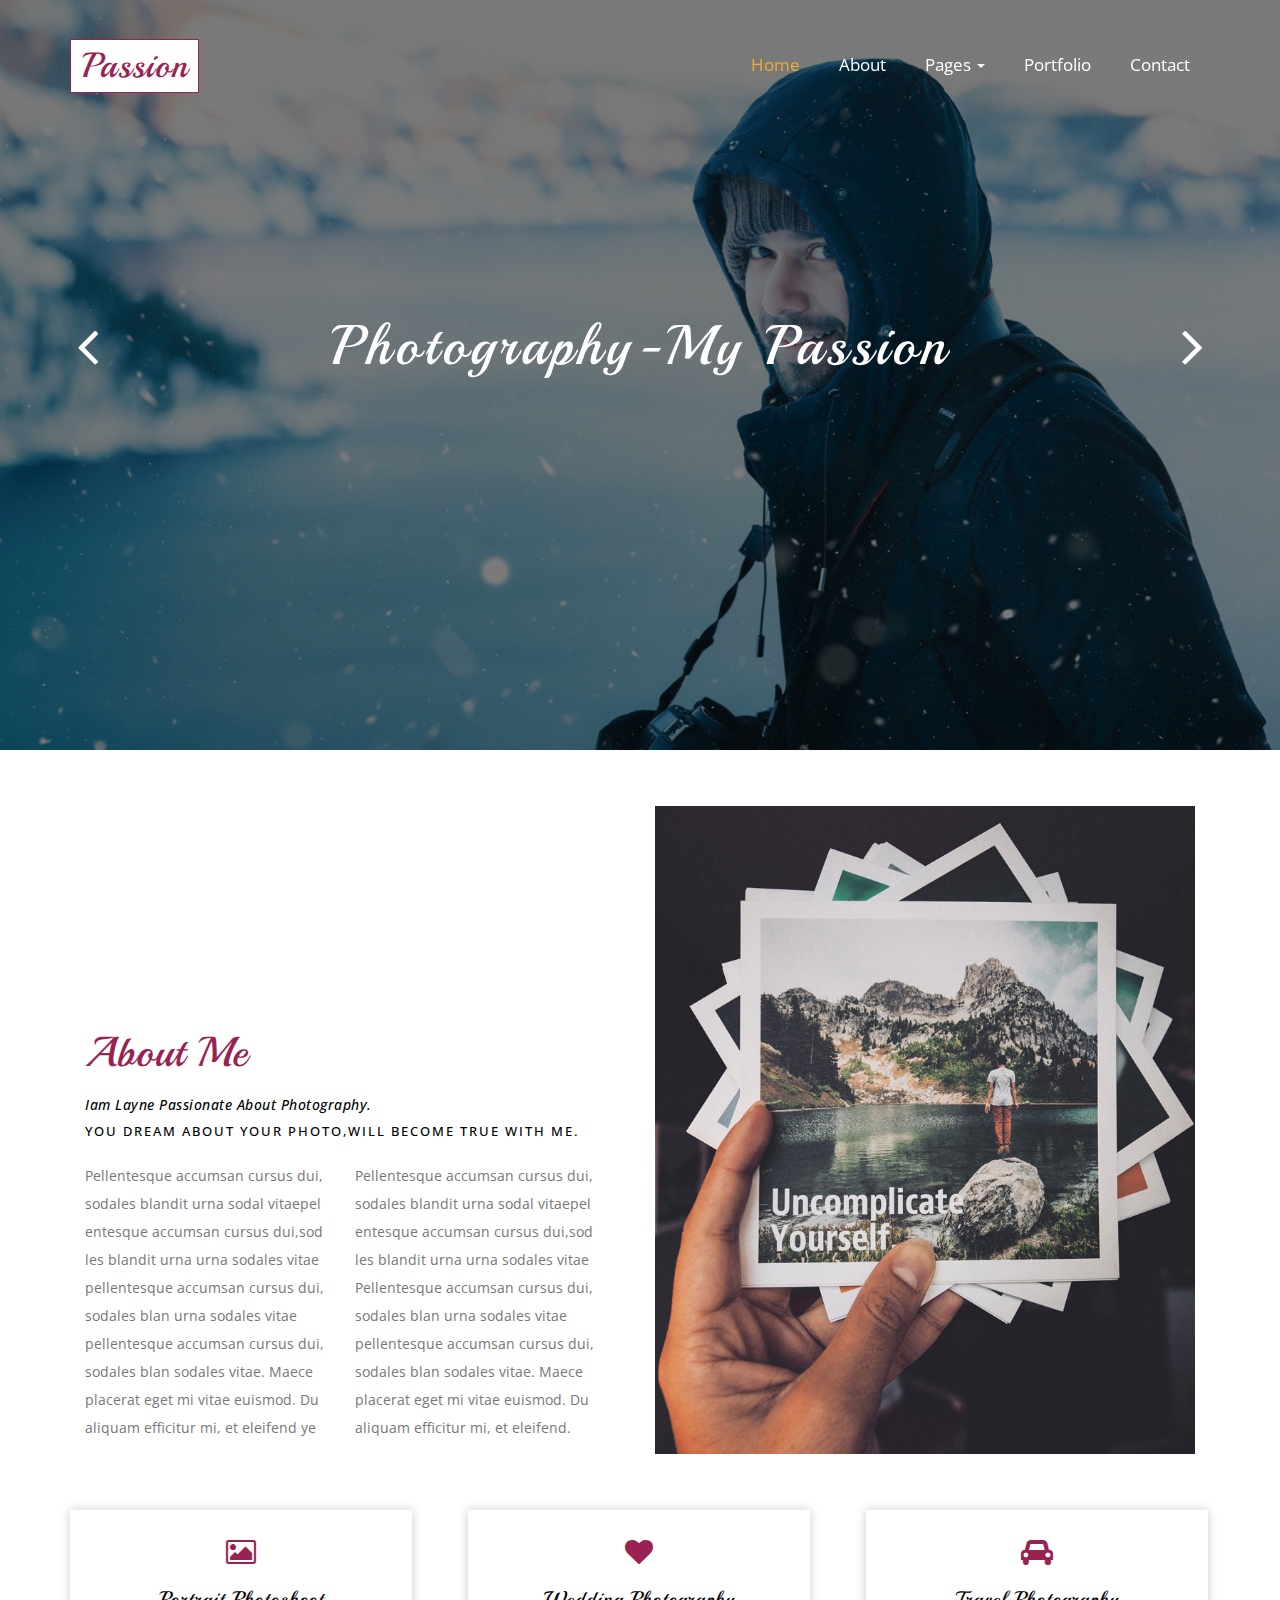
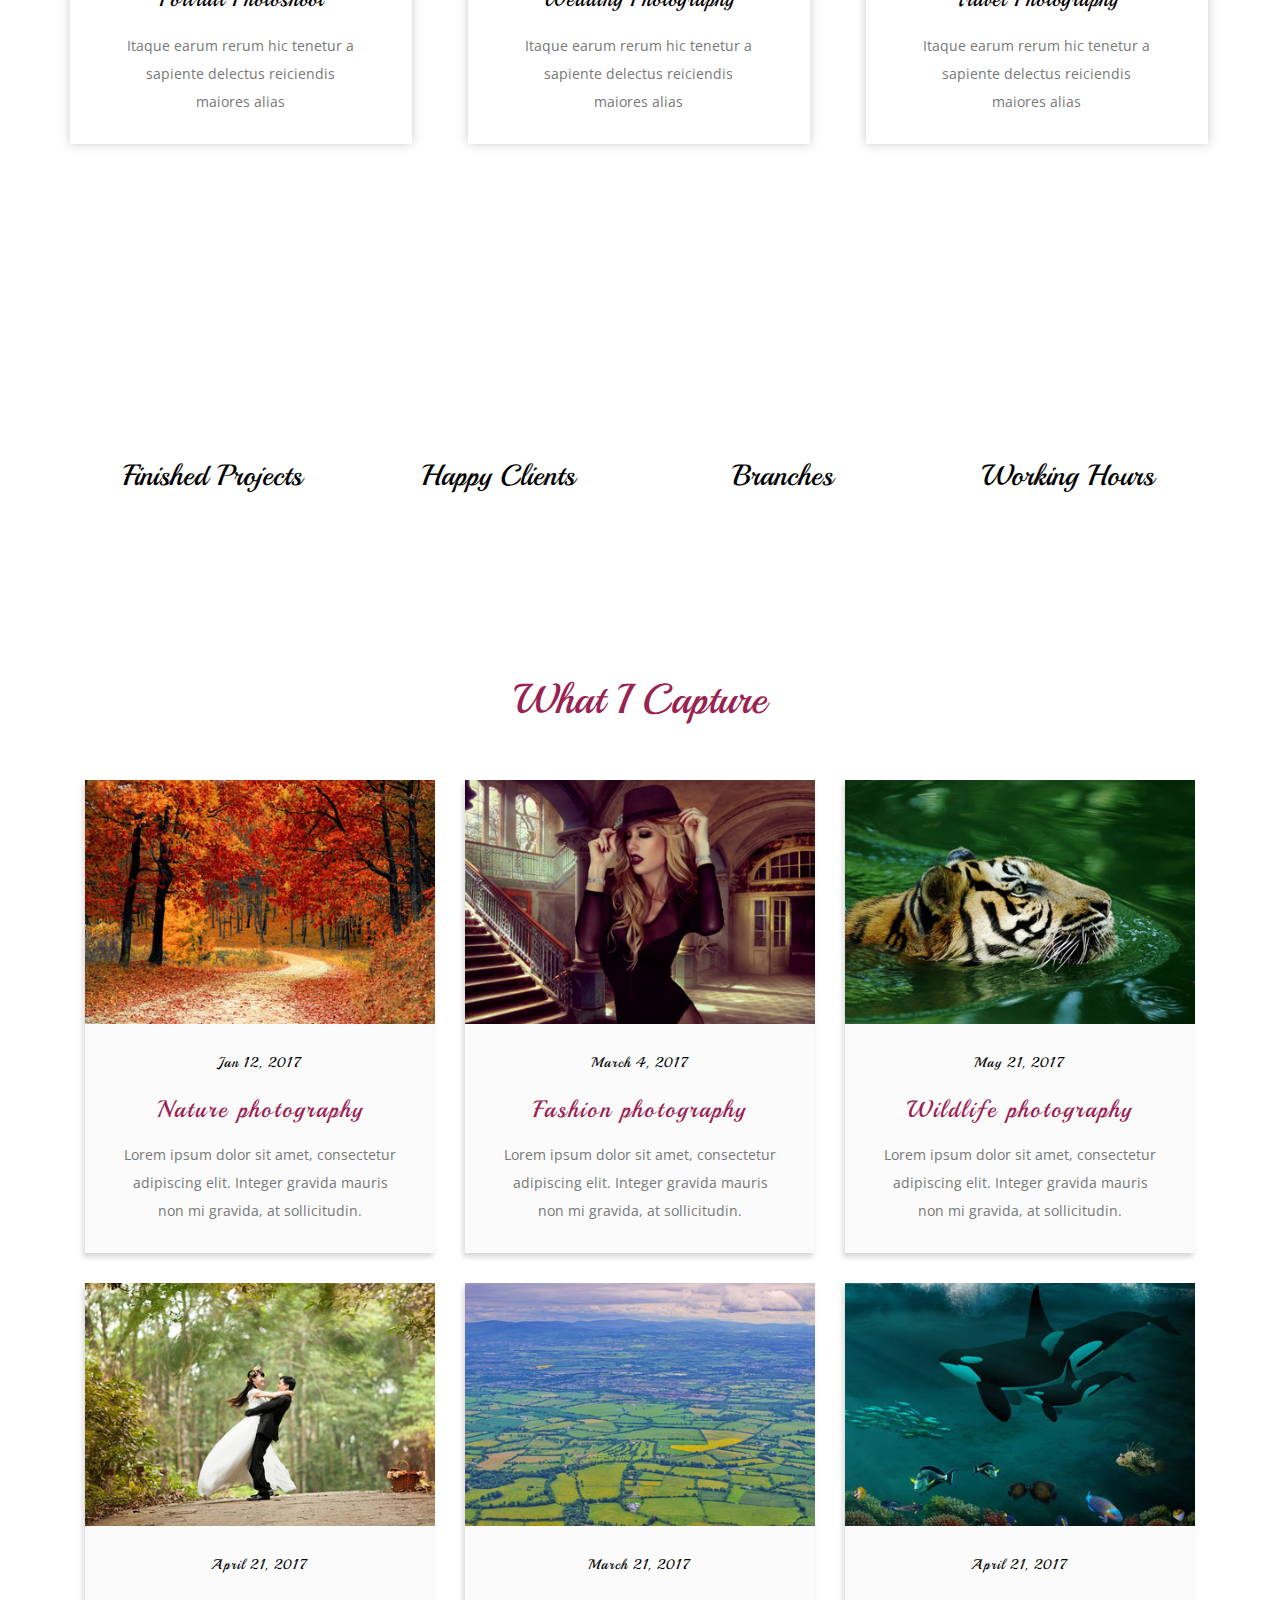
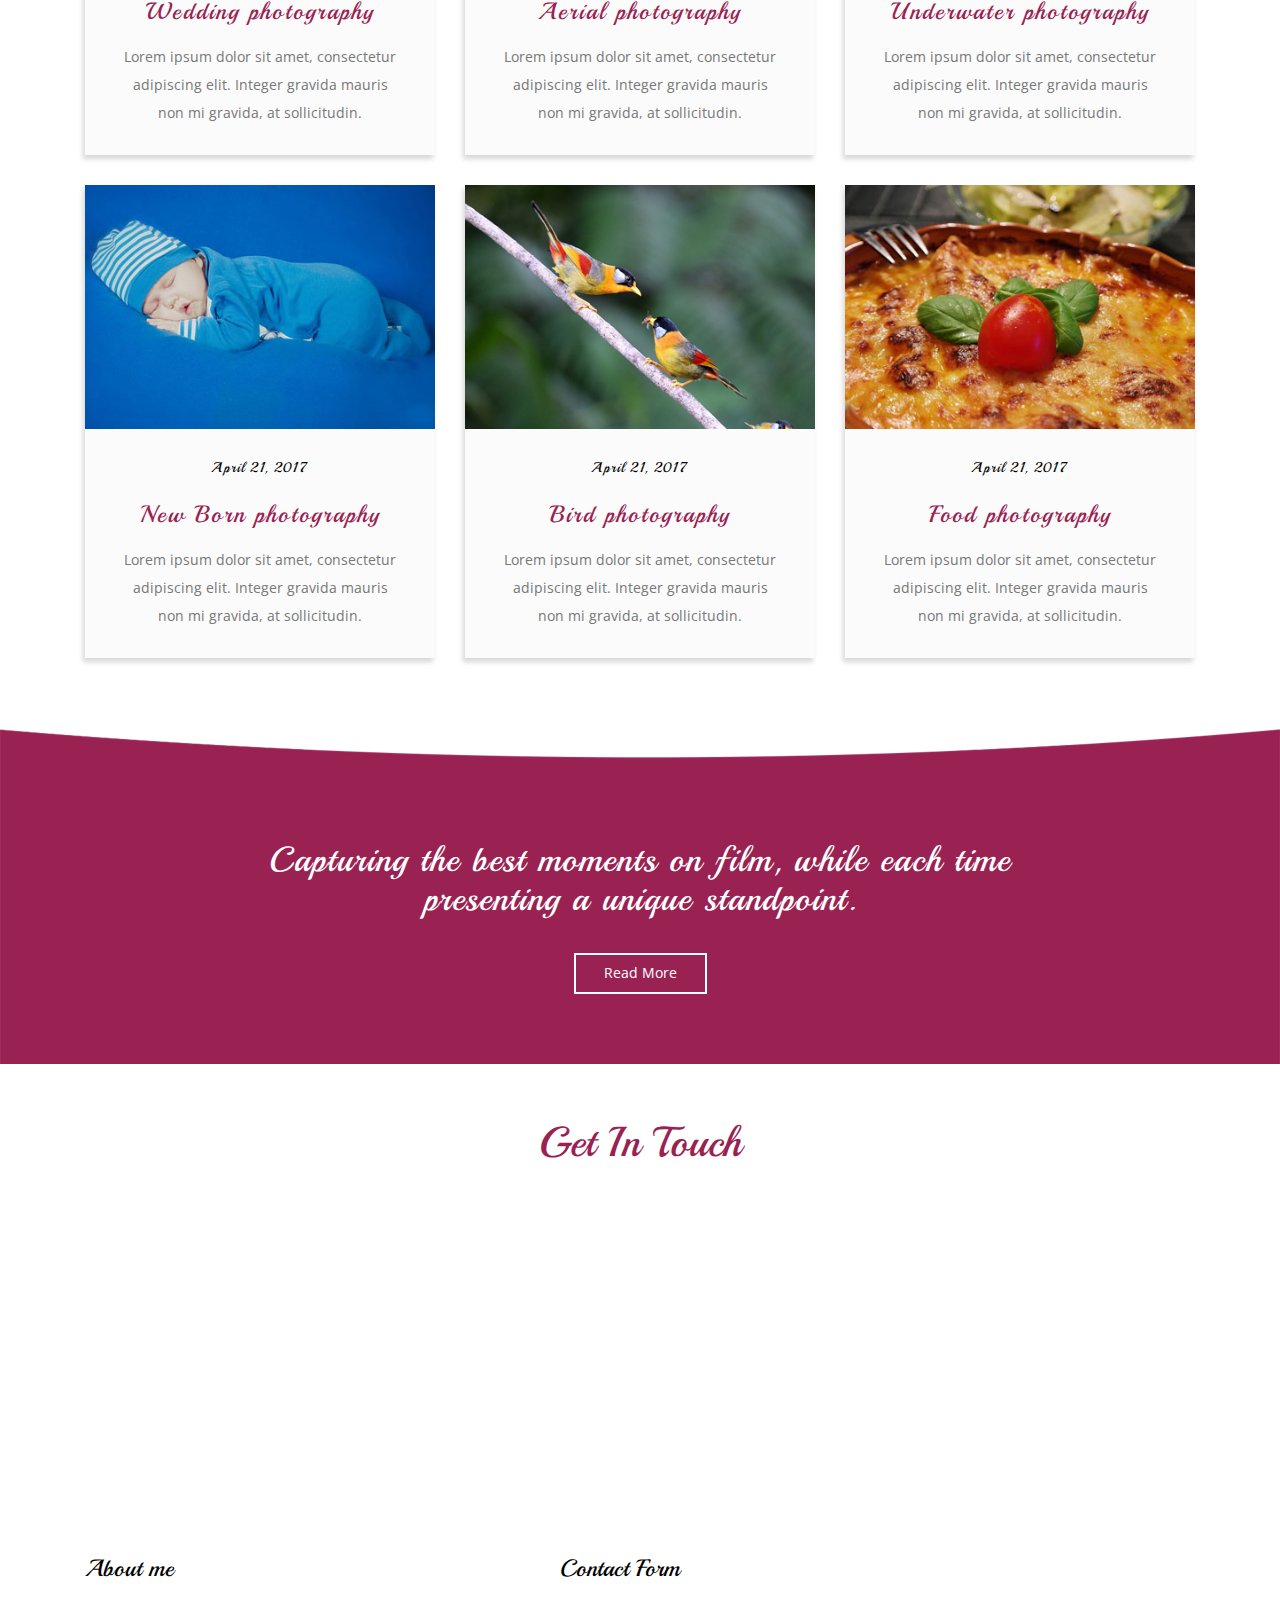
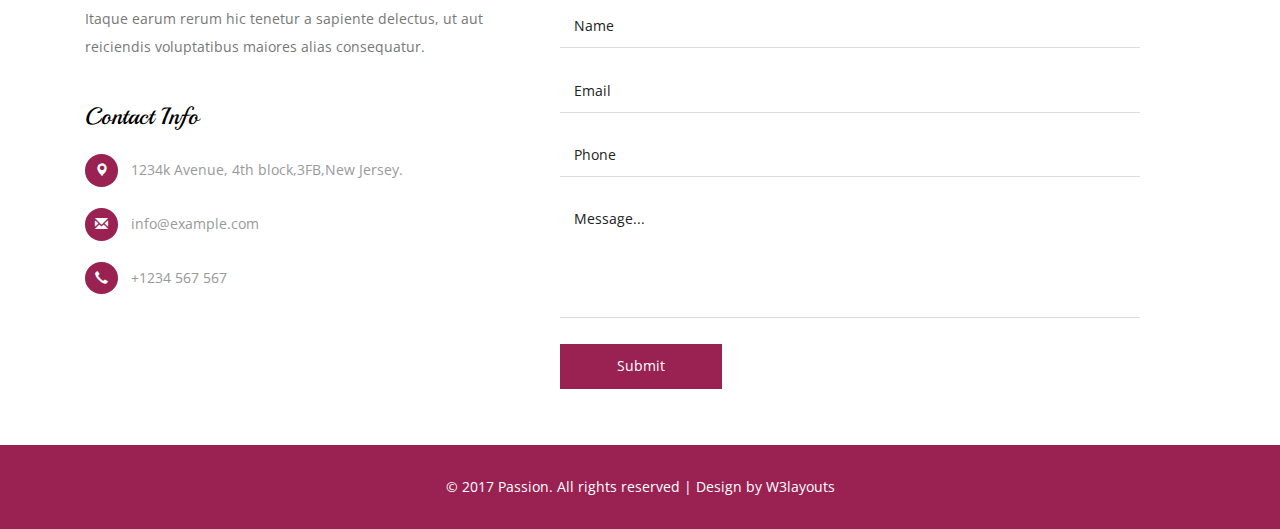
==== index.html @ c4b60c8d "first commit" ====
<!--
Author: W3layouts
Author URL: http://w3layouts.com
License: Creative Commons Attribution 3.0 Unported
License URL: http://creativecommons.org/licenses/by/3.0/
-->
<!DOCTYPE html>
<html lang="en">
<head>
	<title>Passion a Personal Category Bootstrap Responsive website Template | Home :: w3layouts</title>
	<meta name="viewport" content="width=device-width, initial-scale=1">
	<meta http-equiv="Content-Type" content="text/html; charset=utf-8" />
	<meta name="keywords" content="Passion Responsive web template, Bootstrap Web Templates, Flat Web Templates, Android Compatible web template, 
	SmartPhone Compatible web template, free WebDesigns for Nokia, Samsung, LG, Sony Ericsson, Motorola web design" />
	<script type="application/x-javascript">
		addEventListener("load", function () {
			setTimeout(hideURLbar, 0);
		}, false);

		function hideURLbar() {
			window.scrollTo(0, 1);
		}
	</script>
	<!-- Custom Theme files -->
	<link href="css/bootstrap.css" type="text/css" rel="stylesheet" media="all">
	<link href="css/style.css" type="text/css" rel="stylesheet" media="all">
	<link href="css/font-awesome.css" rel="stylesheet">
	<!-- font-awesome icons -->
	<link rel="stylesheet" href="css/flexslider.css" type="text/css" media="screen" />
	<!-- //Custom Theme files -->
	<!-- js -->
	<script src="js/jquery-2.2.3.min.js"></script>
	<!-- //js -->
	<!-- web-fonts -->
	<link href="//fonts.googleapis.com/css?family=Playball" rel="stylesheet">
	<link href="//fonts.googleapis.com/css?family=Open+Sans:300,300i,400,400i,600,600i,700,700i,800,800i" rel="stylesheet">
	<!-- //web-fonts -->
</head>
<body>
	<!-- banner -->
	<div class="banner-w3layouts">
		<div class="flexslider">
			<ul class="slides">
				<li>
					<div class="banner-w3text banner-img1">
						<h4>Photography-my Passion</h4>
					</div>
				</li>
				<li>
					<div class="banner-w3text banner-img2">
						<h4>Iam inspired by little moments</h4>
					</div>
				</li>
				<li>
					<div class="banner-w3text banner-img3">
						<h4>photography is my conversation</h4>
					</div>
				</li>
			</ul>
		</div>
		<!-- FlexSlider -->
		<script defer src="js/jquery.flexslider.js"></script>
		<script type="text/javascript">
			$(window).load(function () {
				$('.flexslider').flexslider({
					animation: "slide",
					start: function (slider) {
						$('body').removeClass('loading');
					}
				});
			});
		</script>
		<!-- //FlexSlider -->
		<!-- banner-info -->
		<div class="banner-agileinfo">
			<div class="container">
				<div class="w3header">
					<!--header-->
					<nav class="navbar navbar-default">
						<div class="navbar-header">
							<button type="button" class="navbar-toggle" data-toggle="collapse" data-target="#bs-example-navbar-collapse-1">
								<span class="sr-only">Toggle navigation</span>
								<span class="icon-bar"></span>
								<span class="icon-bar"></span>
								<span class="icon-bar"></span>
							</button>
							<h1><a href="index.html">passion</a></h1>
						</div>
						<!-- navbar-header -->
						<div class="collapse navbar-collapse" id="bs-example-navbar-collapse-1">
							<ul class="nav navbar-nav navbar-right">
								<li><a href="index.html" class="active">Home</a></li>
								<li><a href="about.html">About</a></li>
								<li><a href="#" class="dropdown-toggle" data-toggle="dropdown" role="button" aria-haspopup="true" aria-expanded="false">Pages <span class="caret"></span></a>
									<ul class="dropdown-menu">
										<li><a href="icons.html">Web Icons</a></li>
										<li><a href="codes.html">Typography</a></li>
									</ul>
								</li>
								<li><a href="portfolio.html">Portfolio</a></li>
								<li><a href="contact.html">Contact</a></li>
							</ul>
							<div class="clearfix"> </div>
						</div>
					</nav>
				</div>
			</div>
		</div>
	</div>
	<!-- //banner -->
	<!-- about -->
	<div class="jarallax w3ls-section w3-about" id="about">
		<div class="container">
			<div class="about-main">
				<div class="col-md-6 w3_agileits-ab-main">
					<h3 class="agileits-title">about me</h3>
					<h4>Iam Layne passionate about photography. </h4>
					<h5>you dream about your photo,will become true with me.</h5>
					<p class="about-text-w3l col-md-6">Pellentesque accumsan cursus dui, sodales blandit urna sodal vitaepel entesque accumsan cursus dui,sod les blandit urna
						urna sodales vitae pellentesque accumsan cursus dui, sodales blan urna sodales vitae pellentesque accumsan cursus dui,
						sodales blan sodales vitae. Maece placerat eget mi vitae euismod. Du aliquam efficitur mi, et eleifend ye</p>
					<p class="about-text-w3l col-md-6">Pellentesque accumsan cursus dui, sodales blandit urna sodal vitaepel entesque accumsan cursus dui,sod les blandit urna
						urna sodales vitae Pellentesque accumsan cursus dui, sodales blan urna sodales vitae pellentesque accumsan cursus dui,
						sodales blan sodales vitae. Maece placerat eget mi vitae euismod. Du aliquam efficitur mi, et eleifend.</p>
					<div class="clearfix"></div>
				</div>
				<div class="w3ls-about-right col-md-6">
					<img class="img-responsive" src="images/2.jpg" alt="about-image" />
				</div>
				<div class="clearfix"></div>
			</div>
			<div class="text-center agileinfo-about-grid">
				<div class="col-md-4 col-xs-6 w3ls-about-grid">
					<span class="fa fa-picture-o" aria-hidden="true"></span>
					<h6>Portrait photoshoot</h6>
					<p>Itaque earum rerum hic tenetur a sapiente delectus reiciendis maiores alias</p>
				</div>
				<div class="col-md-4 col-xs-6 w3ls-about-grid about-2">
					<span class="fa fa-heart" aria-hidden="true"></span>
					<h6>Wedding photography</h6>
					<p>Itaque earum rerum hic tenetur a sapiente delectus reiciendis maiores alias</p>
				</div>
				<div class="col-md-4 col-xs-6 w3ls-about-grid">
					<span class="fa fa-car" aria-hidden="true"></span>
					<h6>Travel photography</h6>
					<p>Itaque earum rerum hic tenetur a sapiente delectus reiciendis maiores alias</p>
				</div>
				<div class="clearfix"></div>
			</div>
		</div>
	</div>
	<!-- //about -->
	<!-- stats -->
	<div class="stats">
		<div class="container">
			<div class="stats-info">
				<div class="col-md-3 col-sm-3 stats-grid">
					<i class="fa fa-shopping-bag" aria-hidden="true"></i>
					<div class='numscroller numscroller-big-bottom' data-slno='1' data-min='0' data-max='2000' data-delay='.5' data-increment="1">1200</div>
					<h4 class="stats-info">finished projects</h4>
				</div>
				<div class="col-md-3 col-sm-3 stats-grid">
					<i class="fa fa-smile-o" aria-hidden="true"></i>
					<div class='numscroller numscroller-big-bottom' data-slno='1' data-min='0' data-max='1900' data-delay='.5' data-increment="1">3000</div>
					<h4 class="stats-info">happy clients</h4>
				</div>
				<div class="col-md-3 col-sm-3 stats-grid">
					<i class="fa fa-building" aria-hidden="true"></i>
					<div class='numscroller numscroller-big-bottom' data-slno='1' data-min='0' data-max='113' data-delay='.5' data-increment="10">9000</div>
					<h4 class="stats-info">branches</h4>
				</div>
				<div class="col-md-3 col-sm-3 stats-grid">
					<i class="fa fa-book" aria-hidden="true"></i>
					<div class='numscroller numscroller-big-bottom' data-slno='1' data-min='0' data-max='169' data-delay='.5' data-increment="1">169</div>
					<h4 class="stats-info">working hours</h4>
				</div>
				<div class="clearfix"></div>
			</div>
		</div>
	</div>
	<!-- //stats -->
	<!-- Popular -->
	<!-- news -->
	<div id="news" class="w3ls-section services news">
		<div class="container">
			<h3 class="agileits-title">what i capture</h3>
			<div class="news-agileinfo">
				<div class="col-sm-4 news-w3lgrids">
					<div class="news-gridtext">
						<div class="news-w3img">
							<img src="images/a9.jpg" class="img-responsive zoom-img" alt="" />
						</div>
						<div class="news-w3imgtext">
							<h5 class="w3-agilep">Jan 12, 2017</h5>
							<h4>Nature photography </h4>
							<p>Lorem ipsum dolor sit amet, consectetur adipiscing elit. Integer gravida mauris non mi gravida, at sollicitudin. </p>
						</div>
					</div>
				</div>
				<div class="col-sm-4 news-w3lgrids">
					<div class="news-gridtext">
						<div class="news-w3img">
							<img src="images/a10.jpg" class="img-responsive zoom-img" alt="" />
						</div>
						<div class="news-w3imgtext">
							<h5 class="w3-agilep">March 4, 2017</h5>
							<h4>Fashion photography </h4>
							<p>Lorem ipsum dolor sit amet, consectetur adipiscing elit. Integer gravida mauris non mi gravida, at sollicitudin. </p>
						</div>
					</div>
				</div>
				<div class="col-sm-4 news-w3lgrids">
					<div class="news-gridtext">
						<div class="news-w3img">
							<img src="images/a3.jpg" class="img-responsive zoom-img" alt="" />
						</div>
						<div class="news-w3imgtext">
							<h5 class="w3-agilep">May 21, 2017</h5>
							<h4>Wildlife photography </h4>
							<p>Lorem ipsum dolor sit amet, consectetur adipiscing elit. Integer gravida mauris non mi gravida, at sollicitudin. </p>
						</div>
					</div>
				</div>
				<div class="col-sm-4 news-w3lgrids">
					<div class="news-gridtext">
						<div class="news-w3img">
							<img src="images/a4.jpg" class="img-responsive zoom-img" alt="" />
						</div>
						<div class="news-w3imgtext">
							<h5 class="w3-agilep">April 21, 2017</h5>
							<h4>Wedding photography</h4>
							<p>Lorem ipsum dolor sit amet, consectetur adipiscing elit. Integer gravida mauris non mi gravida, at sollicitudin. </p>
						</div>
					</div>
				</div>
				<div class="col-sm-4 news-w3lgrids">
					<div class="news-gridtext">
						<div class="news-w3img">
							<img src="images/a2.jpg" class="img-responsive zoom-img" alt="" />
						</div>
						<div class="news-w3imgtext">
							<h5 class="w3-agilep">March 21, 2017</h5>
							<h4>Aerial photography </h4>
							<p>Lorem ipsum dolor sit amet, consectetur adipiscing elit. Integer gravida mauris non mi gravida, at sollicitudin. </p>
						</div>
					</div>
				</div>

				<div class="col-sm-4 news-w3lgrids">
					<div class="news-gridtext">
						<div class="news-w3img">
							<img src="images/a5.jpg" class="img-responsive zoom-img" alt="" />
						</div>
						<div class="news-w3imgtext">
							<h5 class="w3-agilep">April 21, 2017</h5>
							<h4>Underwater photography </h4>
							<p>Lorem ipsum dolor sit amet, consectetur adipiscing elit. Integer gravida mauris non mi gravida, at sollicitudin. </p>
						</div>
					</div>
				</div>
				<div class="clearfix"> </div>
				<div class="col-sm-4 news-w3lgrids">
					<div class="news-gridtext">
						<div class="news-w3img">
							<img src="images/a7.jpg" class="img-responsive zoom-img" alt="" />
						</div>
						<div class="news-w3imgtext">
							<h5 class="w3-agilep">April 21, 2017</h5>
							<h4>New Born photography </h4>
							<p>Lorem ipsum dolor sit amet, consectetur adipiscing elit. Integer gravida mauris non mi gravida, at sollicitudin. </p>
						</div>
					</div>
				</div>
				<div class="col-sm-4 news-w3lgrids">
					<div class="news-gridtext">
						<div class="news-w3img">
							<img src="images/a11.jpg" class="img-responsive zoom-img" alt="" />
						</div>
						<div class="news-w3imgtext">
							<h5 class="w3-agilep">April 21, 2017</h5>
							<h4>Bird photography </h4>
							<p>Lorem ipsum dolor sit amet, consectetur adipiscing elit. Integer gravida mauris non mi gravida, at sollicitudin. </p>
						</div>
					</div>
				</div>
				<div class="col-sm-4 news-w3lgrids">
					<div class="news-gridtext">
						<div class="news-w3img">
							<img src="images/a8.jpg" class="img-responsive zoom-img" alt="" />
						</div>
						<div class="news-w3imgtext">
							<h5 class="w3-agilep">April 21, 2017</h5>
							<h4>Food photography </h4>
							<p>Lorem ipsum dolor sit amet, consectetur adipiscing elit. Integer gravida mauris non mi gravida, at sollicitudin. </p>
						</div>
					</div>
				</div>
				<div class="clearfix"> </div>
			</div>
		</div>
	</div>
	<!-- //news -->
	<!-- about-slid -->
	<div class="about-w3slid">
		<div class="container">
			<h2>Capturing the best moments on film, while each time presenting a unique standpoint.</h2>
			<a href="#" data-toggle="modal" data-target="#myModal" class="agile-more">Read More</a>
		</div>
	</div>
	<!-- //about-slid -->

	<!-- contact -->
	<div class="w3ls-section contact">
		<div class="container">
			<div class="w3ls-title">
				<h3 class="agileits-title">get in touch</h3>
			</div>
			<div class="w3ls_map">
				<iframe src="https://www.google.com/maps/embed?pb=!1m18!1m12!1m3!1d48306.05339877067!2d-74.245183970742!3d40.825144655510556!2m3!1f0!2f0!3f0!3m2!1i1024!2i768!4f13.1!3m3!1m2!1s0x89c2555646a723a1%3A0x449f3366d017b214!2sMontclair%2C+NJ%2C+USA!5e0!3m2!1sen!2sin!4v1465991700675"
				    style="border:0"></iframe>
			</div>

			<div class="contact_wthreerow agileits-w3layouts">
				<div class="col-md-5 agileits_w3layouts_contact_gridl">
					<div class="agileits_mail_grid_right_grid">
						<h4>About me</h4>
						<p>Itaque earum rerum hic tenetur a sapiente delectus, ut aut reiciendis voluptatibus maiores alias consequatur.</p>
					</div>
					<div class="agileits_mail_grid_right_grid">
						<h4>Contact Info</h4>
						<ul class="contact_info">
							<li><i class="glyphicon glyphicon-map-marker" aria-hidden="true"></i>1234k Avenue, 4th block,3FB,New Jersey.</li>
							<li><i class="glyphicon glyphicon-envelope" aria-hidden="true"></i><a href="mailto:info@example.com">info@example.com</a></li>
							<li><i class="glyphicon glyphicon-earphone" aria-hidden="true"></i>+1234 567 567</li>
						</ul>
					</div>
				</div>
				<div class="col-md-7 w3l_contact_form">
					<h4>Contact Form</h4>
					<form action="#" method="post">
						<input type="text" name="Name" value="Name" onfocus="this.value = '';" onblur="if (this.value == '') {this.value = 'Name';}"
						    required="">
						<input type="email" name="Email" value="Email" onfocus="this.value = '';" onblur="if (this.value == '') {this.value = 'Email';}"
						    required="">
						<input type="text" name="Phone" value="Phone" onfocus="this.value = '';" onblur="if (this.value == '') {this.value = 'Phone';}"
						    required="">
						<textarea name="Message" onfocus="this.value = '';" onblur="if (this.value == '') {this.value = 'Message...';}" required="">Message...</textarea>
						<input type="submit" value="Submit">
					</form>
				</div>

				<div class="clearfix"> </div>
			</div>
		</div>
	</div>
	<!-- //contact -->
	<div class="w3_agile-copyright text-center">
		<p>© 2017 Passion. All rights reserved | Design by <a href="//w3layouts.com/">W3layouts</a></p>
	</div>
	<!-- Tooltip -->
	<div class="tooltip-content">
		<div class="modal fade features-modal" id="myModal" tabindex="-1" role="dialog" aria-hidden="true">
			<div class="modal-dialog modal-md">
				<div class="modal-content">
					<div class="modal-header">
						<button type="button" class="close" data-dismiss="modal" aria-hidden="true">&times;</button>
						<h4 class="modal-title">passion</h4>
					</div>
					<div class="modal-body">
						<img src="images/1.jpg" class="img-responsive" alt="image">
						<p>Fusce et congue nibh, ut ullamcorper magna. Donec ac massa tincidunt, fringilla sapien vel, tempus massa. Vestibulum
							felis leo, tincidunt sit amet tristique accumsan. In vitae dapibus metus. Donec nec massa non nulla mattis aliquam
							egestas et mi.</p>
					</div>
				</div>
			</div>
		</div>
	</div>
	<!-- //Tooltip -->
	<script src="js/SmoothScroll.min.js"></script>
	<!-- Numscroller -->
	<script type="text/javascript" src="js/numscroller-1.0.js"></script>
	<!-- //Numscroller -->
	<!-- Bootstrap core JavaScript
    ================================================== -->
	<!-- Placed at the end of the document so the pages load faster -->
	<script src="js/bootstrap.js"></script>
</body>
</html>
---- css/style.css ----
/*--
Author: W3layouts
Author URL: http://w3layouts.com
License: Creative Commons Attribution 3.0 Unported
License URL: http://creativecommons.org/licenses/by/3.0/
--*/

body {
	margin: 0;
	font-family: 'Open Sans', sans-serif;
	background: #fff;
}

body a {
	transition: 0.5s all;
	-webkit-transition: 0.5s all;
	-moz-transition: 0.5s all;
	-o-transition: 0.5s all;
	-ms-transition: 0.5s all;
	text-decoration: none;
	outline: none;
}

h1,
h2,
h3,
h4,
h5,
h6 {
	margin: 0;
	font-family: 'Playball', cursive;
}

p {
	margin: 0;
	line-height: 2;
	font-size: 1em;
	color: #777;
}

ul,
label {
	margin: 0;
	padding: 0;
}

body a:hover {
	text-decoration: none;
}

body a:focus {
	outline: none;
}


/*-- banner --*/

.banner-w3layouts {
	position: relative;
}

.banner-img2 {
	background: url(../images/5.jpg)no-repeat center 0px;
	background-size: cover;
	min-height: 800px;
}

.banner-img1 {
	background: url(../images/3.jpg)no-repeat center 0px;
	background-size: cover;
	min-height: 800px;
}

.banner-img3 {
	background: url(../images/1.jpg)no-repeat center 0px;
	background-size: cover;
	min-height: 800px;
}


/*-- banner-agileinfo --*/

.banner-agileinfo {
	position: absolute;
	top: 0;
	width: 100%;
	margin: 0 auto;
}

.w3header {
	padding: 2em 0;
}


/*-- logo --*/

.navbar-header h1 {
	font-size: 2.5em;
	margin: 0.3em 0;
	display: inline-block;
}

.navbar-header h1 a {
	color: #992252;
	background: #fff;
	text-decoration: none;
	border: 1px solid #992252;
	padding: .2em 0.3em;
	display: inline-block;
	letter-spacing: 1px;
	text-transform: capitalize;
}


/*-- //logo --*/


/*-- top-nav --*/

.navbar-default {
	background: none;
	border: none;
	margin: 0;
}

.navbar-default .navbar-nav>.active>a,
.navbar-default .navbar-nav>.active>a:hover,
.navbar-default .navbar-nav>.active>a:focus {
	color: #99abd5;
	background: none;
}

.navbar-nav>li {
	margin: 0 .8em;
}

.navbar-default .navbar-nav>li>a {
	color: #fff;
	font-size: 1.2em;
	padding: 1.6em 0.5em 0;
	position: relative;
}

.navbar-default .navbar-nav>li>a:hover,
.navbar-default .navbar-nav>li>a:focus,
.navbar-default .navbar-nav li a.active {
	color: rgb(238, 173, 49);
}

.navbar-default .navbar-nav li a:hover:before,
.navbar-default .navbar-nav li a.active:before {
	width: 100%;
}

.navbar-default .navbar-nav>.open>a,
.navbar-default .navbar-nav>.open>a:hover,
.navbar-default .navbar-nav>.open>a:focus {
	background: none;
	color: rgb(238, 173, 49);
}

.navbar-right .dropdown-menu {
	left: 0;
	right: auto;
	min-width: inherit;
	top: 108%;
	font-size: 13px;
}

.dropdown-menu>li>a {
	padding: 7px 10px;
}

.dropdown-menu>li>a:hover,
.dropdown-menu>li>a:focus {
	color: rgb(238, 173, 49);
	text-decoration: none;
	background-color: transparent;
}

.w3header form {
	margin: 1.1em 0 0;
	position: relative;
	padding-left: 2em;
}

.w3header input[type="search"] {
	width: 100%;
	padding: 0.6em 3.5em .6em .8em;
	font-size: 1em;
	color: #fff;
	outline: none;
	border: 1px solid #0696a9;
	background: none;
	-webkit-appearance: none;
	-webkit-transition: 0.5s all;
	-moz-transition: 0.5s all;
	transition: 0.5s all;
}

.w3header button.btn.btn-default {
	border: none;
	position: absolute;
	top: 0px;
	right: 0px;
	width: 40px;
	height: 39px;
	outline: none;
	box-shadow: none;
	background: #eead31;
	padding: 0;
	border-radius: inherit;
	-webkit-appearance: none;
	-webkit-transition: .5s all;
	-moz-transition: .5s all;
	transition: .5s all;
}

.w3header form:hover input[type="search"] {
	border-color: #ca5a00;
}

.w3header form:hover .btn.btn-default {
	background: #ff7200;
}

.w3header span.glyphicon {
	font-size: 1em;
	color: #fff;
	padding: 3px;
}

.w3header ::-webkit-input-placeholder {
	color: #ccc;
}

.w3header :-moz-placeholder {
	/* Firefox 18- */
	color: #ccc;
}

.w3header ::-moz-placeholder {
	/* Firefox 19+ */
	color: #ccc;
}

.w3header :-ms-input-placeholder {
	color: #ccc;
}


/*-- //top-nav --*/


/*-- banner-text --*/

.banner-w3text {
	padding-top: 20%;
	text-align: center;
}

.banner-w3text h4 {
	font-size: 4.5em;
	text-transform: capitalize;
	color: #ffffff;
	font-weight: 300;
	letter-spacing: 4px;
	font-family: 'Playball', cursive;
	margin: 0 auto;
	width: 66%;
	padding: 22px 10px;
}

.banner-w3text h2 {
	font-size: 3.8em;
	color: #fff;
	text-transform: uppercase;
	font-weight: 800;
	margin: .6em 0;
}

.banner-w3text h5 {
	font-size: 2em;
	color: #969696;
	font-weight: 100;
	letter-spacing: 1px;
}

.w3btn {
	border: none;
	color: #000;
	background: #fff;
	padding: 12px 60px 12px 25px;
	display: inline-block;
	margin: 2.5em 0 0;
	font-weight: 400;
	outline: none;
	position: relative;
	-webkit-transition: all 0.3s;
	-moz-transition: all 0.3s;
	transition: all 0.3s;
	overflow: hidden;
}

.w3btn:hover {
	color: #000;
}

.w3btn:after {
	content: '';
	position: absolute;
	width: 29%;
	height: 270%;
	background: rgba(0, 0, 0, 0.2);
	z-index: 1;
	right: 0;
	top: 26px;
	margin: -5px 0 0 -5px;
	-webkit-transform-origin: 0 0;
	-moz-transform-origin: 0 0;
	-ms-transform-origin: 0 0;
	transform-origin: 0 0;
	-webkit-transform: rotate(-45deg);
	-moz-transform: rotate(-45deg);
	-ms-transform: rotate(-45deg);
	transform: rotate(-45deg);
	-webkit-transition: all 0.5s;
	-moz-transition: all 0.5s;
	transition: all 0.5s;
}

.w3btn:before {
	content: "\f101";
	font: normal normal normal 14px/1 FontAwesome;
	-moz-osx-font-smoothing: grayscale;
	left: auto;
	right: 9%;
	z-index: 2;
	position: absolute;
	font-size: 1.3em;
	color: #fff;
}

.w3btn:hover:after {
	width: 112%;
}

.agile-ipage-banner {
	background: url(../images/1.jpg) no-repeat center;
	min-height: 325px;
	background-size: cover;
}


/*-- //banner --*/

h3.agileits-title {
	color: #992252;
	text-align: center;
	margin-bottom: 1em;
	text-transform: capitalize;
	font-size: 3em;
}


/*-- about--*/

.w3_agileits-ab-main {
	margin: 16em 0 0;
}

.w3_agileits-ab-main h4 {
	font-size: 1em;
	letter-spacing: 0.5px;
	color: #000;
	font-family: 'Open Sans', sans-serif;
	font-style: italic;
	text-transform: capitalize;
}

.w3_agileits-ab-main h3 {
	margin: 0 0 0.5em;
	text-align: left;
}

p.about-text-w3l {
	padding: 0 20px 0 0;
}

.w3-about h4.about-bottom-title {
	padding-top: 4em;
	padding-right: 2em;
	text-align: right;
	text-transform: capitalize;
	font-size: 1.8em;
	color: #ffffff;
}

.w3-about h5 {
	text-transform: uppercase;
	font-family: 'Open Sans', sans-serif;
	margin: 1em 0 1.8em;
	color: #000;
	font-size: 0.9em;
	letter-spacing: 2px;
	font-weight: 500;
}

.about-agile a {
	display: inline-block;
	background: #992252;
	padding: 0.5em 3.5em;
	font-size: 1em;
	margin: 3em 0;
	color: #fff;
	text-transform: uppercase;
	letter-spacing: 1px;
}

.w3ls-about-grid {
	padding: 2em;
	width: 30%;
	-webkit-box-shadow: 0px 0px 10px 0px #ccc;
	-moz-box-shadow: 0px 0px 10px 0px #ccc;
	-o-box-shadow: 0px 0px 10px 0px #ccc;
	-ms-box-shadow: 0px 0px 10px 0px #ccc;
	box-shadow: 0px 0px 10px 0px #ccc;
}

.w3ls-about-grid p {
	width: 80%;
	margin: 0 auto;
}

.agileinfo-about-grid {
	margin-top: 4em;
}

.w3ls-about-grid.about-2 {
	margin: 0 4em;
}

.w3ls-about-grid h6 {
	text-transform: capitalize;
	font-size: 1.5em;
	margin: 1em 0;
	letter-spacing: 1px;
	color: #000000;
}

.w3ls-about-grid span {
	color: #992252;
	font-size: 2em;
}

.about-agile a:hover {
	background: #39cad3;
	color: #fff;
}

.services-grids.w3layouts-grids a {
	color: #eb3751;
	background: #fff;
	font-size: 1.5em;
	display: inline-block;
	margin: 1em 0 0 23em;
	padding: 0.3em 1em;
	text-transform: capitalize;
}

.w3_agile-line1 span,
.w3_agile-line2 span {
	width: 20%;
	display: block;
	background: #fff;
	height: 1px;
	float: right;
	padding: 0;
	margin-top: 3em;
}

.w3_agile-line2 span {
	float: left;
}

.banner-w3text-title,
.w3_agile-line2,
.w3_agile-line1 {
	padding: 0;
}

.banner-w3text-inner h2 {
	color: #fff;
	font-size: 4.5em;
	text-transform: capitalize;
	letter-spacing: 1px;
	font-family: 'Playball', cursive;
}

.banner-w3text-title.text-center p {
	color: #fff;
	font-size: 1.2em;
	text-transform: uppercase;
	letter-spacing: 6px;
	margin: 1.5em 0 0;
}

.about-w3slid {
	background: url(../images/slide.png)no-repeat center 0;
	background-size: cover;
	padding: 8em 0 5em;
	text-align: center;
}

.about-w3slid h2 {
	color: #fff;
	font-size: 2.5em;
	width: 68%;
	margin: 0 auto;
	letter-spacing: 1px;
}

.about-w3slid h3 {
	font-size: 4em;
	color: #fff;
	text-transform: capitalize;
}

a.agile-more {
	font-size: 1em;
	color: #fff;
	display: inline-block;
	padding: 0.6em 2em;
	border: 2px solid;
	margin-top: 2.5em;
}

a.agile-more:hover {
	color: #fff;
	-webkit-transform: scale(.9);
	-moz-transform: scale(.9);
	-o-transform: scale(.9);
	-ms-transform: scale(.9);
	transform: scale(.9);
}


/*-- //tooltip --*/

.modal-header h4 {
	color: #212121;
	font-size: 2em;
	margin: 0;
	text-transform: capitalize;
	font-weight: 700;
	letter-spacing: 1px;
}

.modal-body p {
	margin: 1em 0 0 0;
	font-size: .875em;
	color: #000;
	line-height: 1.8em;
}


/*-- //about --*/


/*-- //welcome --*/


/*-- stats --*/

.stats {
	background: url(../images/3.jpg) no-repeat 0px 0px;
	padding: 100px 0;
	background-size: cover;
	-webkit-background-size: cover;
	-moz-background-size: cover;
	-o-background-size: cover;
	-ms-background-size: cover;
	background-attachment: fixed;
}

.stats-info {
	text-align: center;
}

.stats h4 {
	color: #000000;
	font-size: 0.7em;
	text-transform: capitalize;
	line-height: 1;
	background: rgba(255, 255, 255, 0.48);
	padding: .7em 1em;
	text-align: center;
}

.stats-grid {
	font-size: 3em;
	font-weight: 400;
	color: white;
	margin-bottom: 10px;
}

h4.stats-info {
	margin-top: 20px;
}


/*-- //stats --*/


/*-- news --*/

.w3ls-section {
	padding: 4em 0;
}

.news-w3imgtext {
	padding: 1em 2em;
	background: #fbfbfb;
}

.news-gridtext {
	-webkit-box-shadow: -2px 4px 5px rgba(25, 13, 15, 0.17);
	-moz-box-shadow: -2px 4px 5px rgba(25, 13, 15, 0.17);
	box-shadow: -2px 4px 5px rgba(25, 13, 15, 0.17);
	-webkit-transition: .5s all;
	-moz-transition: .5s all;
	transition: .5s all;
}

.news-gridtext:hover {
	box-shadow: -2px 4px 50px rgba(25, 13, 15, 0.38);
}

.news-w3img {
	overflow: hidden;
}

.news-w3img img {
	width: 100%;
	-webkit-transition: all 0.7s ease-in-out;
	-moz-transition: all 0.7s ease-in-out;
	-o-transition: all 0.7s ease-in-out;
	-ms-transition: all 0.7s ease-in-out;
	transition: all 0.7s ease-in-out;
}

.news-w3img img:hover {
	-webkit-transform: scale(1.5);
	-ms-transform: scale(1.5);
	-o-transform: scale(1.5);
	transform: scale(1.5);
}

.news-w3imgtext {
	padding: 2em 2.5em;
	text-align: center;
}

.news h5 {
	font-size: 1em;
	color: #000;
	letter-spacing: 1px;
	display: inline-block;
}

.news h4 {
	font-size: 1.7em;
	padding: 1em 0 .8em;
	letter-spacing: 2px;
	display: block;
	color: #992252;
}

.news h4 a {
	color: #333;
	text-decoration: none;
	-webkit-transition: .5s all;
	-moz-transition: .5s all;
	transition: .5s all;
}

.news h4 a:hover {
	color: #FF5722;
}

.news a.w3-agilebtn {
	padding: .6em 1.5em;
	color: #999;
	font-size: 0.9em;
	border-color: #999;
	margin: 1.5em 0 0;
}

.news a.w3-agilebtn:hover {
	color: #fff;
}

.news-w3lgrids {
	padding: 15px;
}


/*-- //news --*/


/*-- testimonial --*/

.testimonials {
	background: url(../images/testi.jpg) no-repeat center fixed;
	background-size: cover;
	-webkit-background-size: cover;
	-moz-background-size: cover;
	-o-background-size: cover;
}

.testimonials h3 {
	color: #fff;
}

.testimonial-left i {
	color: #fff;
}

.testimonials span {
	color: #fff;
}

.w3_testimonials_grids {
	margin: 3em auto 0;
	width: 80%;
	text-align: center;
}

.w3_testimonials_grid h4 {
	font-size: 1.2em;
	color: #d8d8d8;
	line-height: 1.8em;
	margin: 1em auto;
	padding-left: 2.5em;
	position: relative;
	width: 80%;
}

.w3_testimonials_grid h5 {
	color: #fff;
	font-size: 1.5em;
	letter-spacing: 1px;
}

.w3_testimonials_grid p {
	color: #fff;
	line-height: 1.9em;
	width: 79%;
	margin: 2em auto 1em;
	font-size: 1em;
}

.testimonial-left {
	width: 50px;
	background: #2954a2;
	margin: 0 auto;
	border: 2px solid #2954a2;
	-webkit-border-radius: 50%;
	-moz-border-radius: 50%;
	-o-border-radius: 50%;
	-ms-border-radius: 50%;
	border-radius: 50%;
	padding: 1em;
	line-height: 1em;
}

.testimonials .flex-direction-nav a.flex-next:before,
.testimonials .flex-direction-nav a:before {
	font-size: 25px;
}


/*-- //Testimonials --*/


/*-- portfolio --*/

.filtr-item {
	padding: 1em;
}

.item-desc {
	background-color: rgba(0, 0, 0, 0.5);
	color: #fff;
	position: absolute;
	text-transform: uppercase;
	text-align: center;
	padding: 1em;
	z-index: 1;
	bottom: 1em;
	left: 1em;
	right: 1em;
}

.filtr-container {
	float: right;
	width: 85%;
}


/* Filter controls */

ul.simplefilter {
	float: left;
}

.simplefilter li {
	color: #000;
	cursor: pointer;
	display: block;
	text-transform: uppercase;
	margin: 2em 0;
	font-size: 1em;
}

.simplefilter li:hover {
	color: #eead31;
}

.simplefilter li.active {
	color: #eead31;
}

.agileits-img a {
	display: block;
	overflow: hidden;
}

.agileits-img a img {
	width: 100%;
	-webkit-transition: .5s all;
	-moz-transition: .5s all;
	transition: .5s all;
}

.agileits-img:hover img {
	-webkit-transform: scale(1.2);
	-moz-transform: scale(1.2);
	-o-transform: scale(1.2);
	-ms-transform: scale(1.2);
	transform: scale(1.2);
}


/*--  Demo8 --*/

.agileits-img {
	background-color: #FFF;
	display: block;
	overflow: hidden;
	position: relative;
	box-shadow: 0 0 0 0 #555;
	-webkit-transition: all 0.5s;
	-moz-transition: all 0.5s;
	-ms-transition: all 0.5s;
	-o-transition: all 0.5s;
	transition: all 0.5s;
	opacity: 1;
	filter: alpha(opacity=100);
}

.agileits-img:before {
	content: '';
	background-color: rgba(0, 0, 0, 0);
	left: 0;
	top: 0;
	right: 0;
	bottom: 0;
	position: absolute;
	-webkit-transition: all 0.5s;
	-moz-transition: all 0.5s;
	-ms-transition: all 0.5s;
	-o-transition: all 0.5s;
	transition: all 0.5s;
}

.agileits-img:hover {
	cursor: pointer;
}

.agileits-img:hover:before {
	background-color: rgba(0, 0, 0, 0.8);
}

.agileits-img:hover .wthree-pcatn {
	-moz-transform: translateY(0%) scale(1);
	-o-transform: translateY(0%) scale(1);
	-ms-transform: translateY(0%) scale(1);
	-webkit-transform: translateY(0%) scale(1);
	transform: translateY(0%) scale(1);
}

.agileits-img .wthree-pcatn {
	background-color: rgba(0, 0, 0, 0.54);
	bottom: 0;
	height: 31%;
	left: 0;
	padding: 15px 15px;
	position: absolute;
	right: 0;
	text-align: left;
	z-index: 99;
	-webkit-transition: all 0.5s;
	-moz-transition: all 0.5s;
	-ms-transition: all 0.5s;
	-o-transition: all 0.5s;
	transition: all 0.5s;
	-moz-transform: translateY(150%) scale(1.5);
	-o-transform: translateY(150%) scale(1.5);
	-ms-transform: translateY(150%) scale(1.5);
	-webkit-transform: translateY(150%) scale(1.5);
	transform: translateY(150%) scale(1.5);
}

.agileits-img .wthree-pcatn h4 {
	font-size: 2em;
	color: #ffffff;
	text-align: center;
	font-weight: 200;
	letter-spacing: 2px;
	text-transform: capitalize;
}


/*-- //portfolio --*/


/*-- contact --*/

.w3ls_map iframe {
	width: 100%;
	min-height: 300px;
}

.contact_wthreerow,
.agileits_mail_grid_right_grid:nth-child(2) {
	margin-top: 3em;
}

.w3l_contact_form {
	padding-right: 5em;
}

.contact_wthreerow h4 {
	font-size: 1.7em;
	color: #000000;
	margin-bottom: 1em;
}

.w3l_contact_form input[type="text"],
.w3l_contact_form input[type="email"],
.w3l_contact_form textarea {
	outline: none;
	width: 100%;
	padding: .8em 1em;
	font-size: 1em;
	color: #212121;
	border: none;
	border-bottom: 1px solid #DDD;
	background: none;
}

.w3l_contact_form input[type="email"] {
	margin: 1.5em 0;
}

.w3l_contact_form textarea {
	min-height: 120px;
	resize: none;
	margin: 1.5em 0;
}

.w3l_contact_form input[type="submit"] {
	outline: none;
	padding: .8em 4em;
	font-size: 1em;
	color: #fff;
	border: none;
	background: #992252;
	border: 1px solid #992252;
	-webkit-transition: .5s all;
	-moz-transition: .5s all;
	transition: .5s all;
}

.w3l_contact_form input[type="submit"]:hover {
	background: transparent;
	color: #000;
}

ul.contact_info li {
	list-style-type: none;
	margin-top: 1.5em;
	color: #999;
	font-size: 1em;
}

ul.contact_info li i {
	color: #fff;
	background: #992252;
	padding: .8em;
	border-radius: 100%;
	-webkit-border-radius: 50%;
	-moz-border-radius: 50%;
	-o-border-radius: 50%;
	-ms-border-radius: 50%;
	margin-right: 1em;
	font-size: .9em;
}

ul.contact_info li a {
	color: #999;
	text-decoration: none;
}

ul.contact_info li a:hover {
	color: #4CAF50;
}


/*-- //contact --*/


/*-- footer --*/

.w3_agile-copyright {
	padding: 2em 0;
	background: #992252;
}

.w3_agile-copyright.text-center p {
	color: #fff;
}

.w3_agile-copyright.text-center a {
	color: #fff;
}

.w3_agile-copyright.text-center a:hover {
	color: rgb(238, 173, 49);
}


/*-- //footer --*/


/*-- icons --*/

ul.bs-glyphicons-list li:hover {
	background: #000;
	transition: 0.5s all;
	-webkit-transition: 0.5s all;
	-o-transition: 0.5s all;
	-ms-transition: 0.5s all;
	-moz-transition: 0.5s all;
}

ul.bs-glyphicons-list li:hover span {
	color: #fff;
}

.codes a {
	color: #999;
}

.row.fontawesome-icon-list {
	margin: 0;
}

.icon-box {
	padding: 8px 15px;
	background: rgba(149, 149, 149, 0.18);
	margin: 1em 0 1em 0;
	border: 5px solid #ffffff;
	text-align: left;
	-moz-box-sizing: border-box;
	-webkit-box-sizing: border-box;
	box-sizing: border-box;
	font-size: 13px;
	transition: 0.5s all;
	-webkit-transition: 0.5s all;
	-o-transition: 0.5s all;
	-ms-transition: 0.5s all;
	-moz-transition: 0.5s all;
	cursor: pointer;
}

.icon-box:hover {
	background: #000;
	transition: 0.5s all;
	-webkit-transition: 0.5s all;
	-o-transition: 0.5s all;
	-ms-transition: 0.5s all;
	-moz-transition: 0.5s all;
}

.icon-box:hover i.fa {
	color: #fff !important;
}

.icon-box:hover a.agile-icon {
	color: #fff !important;
}

.codes .bs-glyphicons li {
	float: left;
	width: 12.5%;
	height: 115px;
	padding: 10px;
	line-height: 1.4;
	text-align: center;
	font-size: 12px;
	list-style-type: none;
}

.codes .bs-glyphicons .glyphicon {
	margin-top: 5px;
	margin-bottom: 10px;
	font-size: 24px;
}

.codes .glyphicon {
	position: relative;
	top: 1px;
	display: inline-block;
	font-family: 'Glyphicons Halflings';
	font-style: normal;
	font-weight: 400;
	line-height: 1;
	-webkit-font-smoothing: antialiased;
	-moz-osx-font-smoothing: grayscale;
	color: #777;
}

.codes .bs-glyphicons .glyphicon-class {
	display: block;
	text-align: center;
	word-wrap: break-word;
}

h3.icon-subheading {
	font-size: 25px;
	color: #000!important;
	margin: 30px 0 15px;
}

h3.agileits-icons-title {
	text-align: center;
	font-size: 30px;
	color: #000;
}

.icons a {
	color: #999;
}

.icon-box i {
	margin-right: 10px !important;
	font-size: 20px !important;
	color: #282a2b !important;
}

.bs-glyphicons li {
	float: left;
	width: 18%;
	height: 115px;
	padding: 10px;
	line-height: 1.4;
	text-align: center;
	font-size: 12px;
	list-style-type: none;
	background: rgba(149, 149, 149, 0.18);
	margin: 1%;
	cursor: pointer;
}

.bs-glyphicons .glyphicon {
	margin-top: 5px;
	margin-bottom: 10px;
	font-size: 24px;
	color: #282a2b;
}

.glyphicon {
	position: relative;
	top: 1px;
	display: inline-block;
	font-family: 'Glyphicons Halflings';
	font-style: normal;
	font-weight: 400;
	line-height: 1;
	-webkit-font-smoothing: antialiased;
	-moz-osx-font-smoothing: grayscale;
	color: #777;
}

.bs-glyphicons .glyphicon-class {
	display: block;
	text-align: center;
	word-wrap: break-word;
}

@media (max-width:1080px) {
	.icon-box {
		width: 33.33%;
	}
}

@media (max-width:991px) {
	h3.agileits-icons-title {
		font-size: 28px;
	}
	h3.icon-subheading {
		font-size: 22px;
	}
	.icon-box {
		width: 50%;
	}
}

@media (max-width:768px) {
	h3.agileits-icons-title {
		font-size: 28px;
	}
	h3.icon-subheading {
		font-size: 25px;
	}
	.row {
		margin-right: 0;
		margin-left: 0;
	}
	.icon-box {
		margin: 0;
	}
}

@media (max-width: 640px) {
	.icon-box {
		float: left;
		width: 50%;
	}
	h3.icon-subheading {
		font-size: 22px;
	}
	.grid_3.grid_4.w3_agileits_icons_page {
		margin-top: 25px;
	}
}

@media (max-width: 480px) {
	.bs-glyphicons li {
		width: 31%;
	}
}

@media (max-width: 414px) {
	h3.agileits-icons-title {
		font-size: 23px;
	}
	h3.icon-subheading {
		font-size: 18px;
	}
	.bs-glyphicons li {
		width: 31.33%;
	}
}

@media (max-width: 384px) {
	.icon-box {
		float: none;
		width: 100%;
	}
}

@media (max-width: 375px) {
	.w3_agileits_icons_page {
		margin: 25px 0 0 !important;
	}
}


/*-- //icons --*/


/*--Typography--*/

.well {
	font-weight: 300;
	font-size: 14px;
}

.list-group-item {
	font-weight: 300;
	font-size: 14px;
}

li.list-group-item1 {
	font-size: 14px;
	font-weight: 300;
}

.typo p {
	margin: 0;
	font-size: 14px;
	font-weight: 300;
}

.show-grid [class^=col-] {
	background: #fff;
	text-align: center;
	margin-bottom: 10px;
	line-height: 2em;
	border: 10px solid #f0f0f0;
}

.show-grid [class*="col-"]:hover {
	background: #e0e0e0;
}

.grid_3 {
	margin-bottom: 2em;
}

.xs h3,
h3.m_1 {
	color: #000;
	font-size: 1.7em;
	font-weight: 300;
	margin-bottom: 1em;
}

.grid_3 p {
	color: #999;
	font-size: 0.85em;
	margin-bottom: 1em;
	font-weight: 300;
}

.grid_4 {
	background: none;
	margin-top: 50px;
}

.label {
	font-weight: 300 !important;
	border-radius: 4px;
}

.grid_5 {
	background: none;
	padding: 2em 0;
}

.grid_5 h3,
.grid_5 h2,
.grid_5 h1,
.grid_5 h4,
.grid_5 h5,
h3.hdg,
h3.bars {
	margin-bottom: 1em;
	color: #000;
}

.table>thead>tr>th,
.table>tbody>tr>th,
.table>tfoot>tr>th,
.table>thead>tr>td,
.table>tbody>tr>td,
.table>tfoot>tr>td {
	border-top: none !important;
}

.tab-content>.active {
	display: block;
	visibility: visible;
}

.pagination>.active>a,
.pagination>.active>span,
.pagination>.active>a:hover,
.pagination>.active>span:hover,
.pagination>.active>a:focus,
.pagination>.active>span:focus {
	z-index: 0;
}

.badge-primary {
	background-color: #03a9f4;
}

.badge-success {
	background-color: #8bc34a;
}

.badge-warning {
	background-color: #ffc107;
}

.badge-danger {
	background-color: #e51c23;
}

.grid_3 p {
	line-height: 2em;
	color: #888;
	font-size: 0.9em;
	margin-bottom: 1em;
	font-weight: 300;
}

.bs-docs-example {
	margin: 1em 0;
}

section#tables p {
	margin-top: 1em;
}

.tab-container .tab-content {
	border-radius: 0 2px 2px 2px;
	border: 1px solid #e0e0e0;
	padding: 16px;
	background-color: #ffffff;
}

.table td,
.table>tbody>tr>td,
.table>tbody>tr>th,
.table>tfoot>tr>td,
.table>tfoot>tr>th,
.table>thead>tr>td,
.table>thead>tr>th {
	padding: 15px!important;
}

.table>thead>tr>th,
.table>tbody>tr>th,
.table>tfoot>tr>th,
.table>thead>tr>td,
.table>tbody>tr>td,
.table>tfoot>tr>td {
	font-size: 0.9em;
	color: #999;
	border-top: none !important;
}

.tab-content>.active {
	display: block;
	visibility: visible;
}

.label {
	font-weight: 300 !important;
}

.label {
	padding: 4px 6px;
	border: none;
	text-shadow: none;
}

.alert {
	font-size: 0.85em;
}

h1.t-button,
h2.t-button,
h3.t-button,
h4.t-button,
h5.t-button {
	line-height: 2em;
	margin-top: 0.5em;
	margin-bottom: 0.5em;
}

li.list-group-item1 {
	line-height: 2.5em;
}

.input-group {
	margin-bottom: 20px;
}

.in-gp-tl {
	padding: 0;
}

.in-gp-tb {
	padding-right: 0;
}

.list-group {
	margin-bottom: 48px;
}

ol {
	margin-bottom: 44px;
}

h2.typoh2 {
	margin: 0 0 10px;
}

@media (max-width:768px) {
	.grid_5 {
		padding: 0 0 1em;
	}
	.grid_3 {
		margin-bottom: 0em;
	}
	.grid_3.grid_5.w3l {
		margin-top: 1.5em;
	}
}

@media (max-width:640px) {
	h1,
	.h1,
	h2,
	.h2,
	h3,
	.h3 {
		margin-top: 0px;
		margin-bottom: 0px;
	}
	.grid_5 h3,
	.grid_5 h2,
	.grid_5 h1,
	.grid_5 h4,
	.grid_5 h5,
	h3.hdg,
	h3.bars {
		margin-bottom: .5em;
	}
	.progress {
		height: 10px;
		margin-bottom: 10px;
	}
	ol.breadcrumb li,
	.grid_3 p,
	ul.list-group li,
	li.list-group-item1 {
		font-size: 14px;
	}
	.breadcrumb {
		margin-bottom: 25px;
	}
	.well {
		font-size: 14px;
		margin-bottom: 10px;
	}
	h2.typoh2 {
		font-size: 1.5em;
	}
	.label {
		font-size: 60%;
	}
	.in-gp-tl {
		padding: 0 1em;
	}
	.in-gp-tb {
		padding-right: 1em;
	}
	.list-group {
		margin-bottom: 20px;
	}
}

@media (max-width:480px) {
	.grid_5 h3,
	.grid_5 h2,
	.grid_5 h1,
	.grid_5 h4,
	.grid_5 h5,
	h3.hdg,
	h3.bars {
		font-size: 1.2em;
	}
	.table h1 {
		font-size: 26px;
	}
	.table h2 {
		font-size: 23px;
	}
	.table h3 {
		font-size: 20px;
	}
	.label {
		font-size: 53%;
	}
	.alert,
	p {
		font-size: 14px;
	}
	.pagination {
		margin: 20px 0 0px;
	}
	.grid_3.grid_4.w3layouts {
		margin-top: 0;
	}
	.w3ls_about_guage {
		width: 50%;
	}
	.w3ls_about_guage:nth-child(2) {
		margin-bottom: 2em;
	}
}

@media (max-width: 320px) {
	.grid_4 {
		margin-top: 18px;
	}
	h3.title {
		font-size: 1.6em;
	}
	.alert,
	p,
	ol.breadcrumb li,
	.grid_3 p,
	.well,
	ul.list-group li,
	li.list-group-item1,
	a.list-group-item {
		font-size: 13px;
	}
	.alert {
		padding: 10px;
		margin-bottom: 10px;
	}
	ul.pagination li a {
		font-size: 14px;
		padding: 5px 11px;
	}
	.list-group {
		margin-bottom: 10px;
	}
	.well {
		padding: 10px;
	}
	.nav>li>a {
		font-size: 14px;
	}
	table.table.table-striped,
	.table-bordered,
	.bs-docs-example {
		display: none;
	}
}


/*-- //typography --*/


/* -- Responsive code -- */

@media screen and (max-width: 1920px) {}

@media screen and (max-width: 1680px) {}

@media screen and (max-width: 1600px) {}

@media screen and (max-width: 1440px) {
	.banner-w3text h4 {
		font-size: 4.2em;
	}
	.banner-w3text {
		min-height: 750px;
		padding-top: 22%;
	}
}

@media screen and (max-width: 1366px) {
	.banner-w3text {
		padding-top: 23%;
	}
}

@media screen and (max-width: 1280px) {
	.banner-w3text-inner h2 {
		font-size: 4em;
	}
	.banner-w3text-inner h2 {
		font-size: 3.7em;
	}
	.banner-w3text-title.text-center p {
		font-size: 1.1em;
	}
	.banner-w3text h4 {
		font-size: 4em;
	}
}

@media screen and (max-width: 1080px) {
	.banner-w3text {
		min-height: 700px;
		padding-top: 26%;
	}
	.banner-w3text h4 {
		font-size: 3.8em;
		letter-spacing: 3px;
		width: 76%
	}
	p.about-text-w3l.col-md-6 {
		width: 100%;
		margin-top: 1em;
	}
	.w3-about h5 {
		letter-spacing: 1px;
		margin: 1em 0 0.5em;
	}
	.w3_agileits-ab-main {
		margin: 3.5em 0 0;
	}
	.w3ls-about-grid.about-2 {
		margin: 0 3em;
	}
	.news-w3imgtext {
		padding: 2em 1.5em;
	}
	.news h4 {
		letter-spacing: 1px;
		padding: 0.4em 0 .5em;
	}
	.stats-grid {
		font-size: 2.5em;
	}
	.stats h4 {
		font-size: 0.7em;
		padding: .7em 0em;
	}
}

@media screen and (max-width: 1050px) {
	.banner-w3text {
		min-height: 650px;
		padding-top: 26%;
	}
	.about-w3slid h2 {
		font-size: 2.2em;
	}
}

@media screen and (max-width: 1024px) {
	h3.agileits-title {
		font-size: 2.5em;
	}
	.agile-ipage-banner {
		min-height: 300px;
	}
}

@media screen and (max-width: 991px) {
	.banner-w3text {
		min-height: 600px;
		padding-top: 25%;
	}
	.banner-w3text h4 {
		font-size: 3.5em;
		letter-spacing: 2px;
	}
	.banner-w3text-inner h2 {
		font-size: 3.5em;
	}
	.w3_agile-line1 span,
	.w3_agile-line2 span {
		margin-top: 2.5em;
	}
	.w3_agileits-ab-main {
		margin: 0 0 2em;
	}
	.w3ls-about-right img {
		width: 70%;
	}
	.w3ls-about-grid.about-2 {
		margin: 0 2em;
	}
	.w3ls-about-grid {
		padding: 2em 1em;
	}
	.w3ls-about-grid h6 {
		font-size: 1.4em;
		margin: 0.8em 0 0.5em;
	}
	.w3ls-about-grid p {
		width: 100%;
	}
	.stats-grid {
		font-size: 2.2em;
	}
	.stats h4 {
		font-size: 0.7em;
		padding: .9em 0.2em;
	}
	.news-w3lgrids {
		width: 50%;
	}
	.about-w3slid h2 {
		width: 90%;
	}
	.filtr-item {
		padding: 0.5em;
	}
	.agileits-img .wthree-pcatn {
		height: 44%;
	}
	.agileits-img .wthree-pcatn h4 {
		font-size: 1.5em;
	}
	.news-wthreegrid {
		width: 100%;
	}
	.contact_wthreerow,
	.agileits_mail_grid_right_grid:nth-child(2) {
		margin: 3em 0;
	}
	.w3ls-section.contact {
		padding-bottom: 1em;
	}
	.w3_agile-copyright {
		padding: 1.5em 0;
	}
}

@media screen and (max-width: 900px) {
	.banner-w3text h4 {
		font-size: 3em;
	}
	.banner-w3text {
		padding-top: 28%;
	}
	.banner-w3text-inner h2 {
		font-size: 3.3em;
	}
	.agileinfo-about-grid {
		margin-top: 3em;
	}
	.about-w3slid {
		padding: 6em 0 3em;
	}
	.w3l_contact_form input[type="submit"] {
		padding: .8em 3em;
	}
}

@media screen and (max-width: 800px) {
	.banner-w3text {
		min-height: 550px;
		padding-top: 30%;
	}
	.agile-ipage-banner {
		min-height: 280px;
	}
	.banner-w3text h4 {
		font-size: 2.8em;
	}
	.about-w3slid h2 {
		font-size: 2em;
	}
}

@media screen and (max-width: 768px) {
	.banner-w3text {
		min-height: 525px;
	}
	.banner-w3text-inner h2 {
		font-size: 3em;
	}
	.about-w3slid {
		padding: 6em 0 2em;
	}
	.banner-w3text-title.text-center p {
		font-size: 1em;
		letter-spacing: 5px;
	}
}

@media(max-width:767px) {
	.navbar-left {
		float: left;
	}
	button.navbar-toggle {
		margin: 1.5em 0 0;
		z-index: 9999;
		border-color: transparent;
		background: #992252;
	}
	.navbar-toggle .icon-bar {
		background: #fff;
	}
	.navbar-default .navbar-toggle {
		border-color: transparent;
	}
	.navbar-default .navbar-nav>li>a {
		padding: 1em 0.5em;
	}
	.navbar-nav {
		margin: 15.5px -12px;
	}
	.navbar-default .navbar-toggle .icon-bar {
		background-color: #fff;
	}
	div#bs-example-navbar-collapse-1 {
		position: absolute;
		width: 100%;
		background: rgba(0, 0, 0, 0.85);
		z-index: 999;
		padding-bottom: .5em;
		margin-top: 1.2em;
	}
	ul.nav.navbar {
		margin: 0;
	}
	.top-nav ul li {
		margin: 1.5em 0;
		display: block;
	}
	.top-nav ul li a {
		font-size: 1em;
		display: block;
	}
	.navbar-default .navbar-nav>li>a {
		text-align: center;
	}
	.top-nav .open>.dropdown-menu {
		background: transparent;
		margin-top: 0.2em;
		left: inherit;
		width: 100%;
		position: inherit;
	}
	.navbar-default .navbar-nav .open .dropdown-menu>li>a {
		color: #fff;
		text-align: center;
	}
	.navbar-default .navbar-nav .open .dropdown-menu>li>a:hover,
	.navbar-default .navbar-nav .open .dropdown-menu>li>a:focus {
		color: rgb(238, 173, 49);
		background-color: transparent;
	}
	.w3header {
		padding: 1em 0;
	}
	.navbar-default .navbar-toggle:hover,
	.navbar-default .navbar-toggle:focus {
		background-color: #992252;
	}
}

@media screen and (max-width: 736px) {
	.banner-w3text {
		min-height: 500px;
	}
	.w3ls-about-grid.about-2 {
		margin: 0 0em 2em 2em;
	}
	.banner-w3text h4 {
		width: 79%;
	}
	.w3ls-about-grid {
		width: 47.9%;
	}
	.news-w3lgrids {
		width: 50%;
		float: left;
	}
	.w3ls_map iframe {
		min-height: 250px;
	}
	.agileits-img .wthree-pcatn {
		height: 27%;
	}
	.about-w3slid {
		padding: 4em 0 3em;
	}
	.stats-grid {
		font-size: 2em;
	}
	.stats-grid {
		float: left;
		width: 50%;
	}
	.stats-grid:nth-child(3),
	.stats-grid:nth-child(4) {
		margin-top: 1em;
	}
	.stats h4 {
		padding: 1em 0em;
	}
}

@media screen and (max-width: 667px) {
	.banner-w3text h4 {
		font-size: 2.5em;
	}
	.banner-w3text {
		padding-top: 34%;
	}
	.w3ls-about-grid {
		width: 47.7%;
	}
	.news h4 {
		letter-spacing: 0px;
	}
	.about-w3slid {
		padding: 3em 0 3em;
	}
	.w3_testimonials_grid p {
		width: 86%;
	}
	.w3ls-section {
		padding: 3em 0;
	}
	.agile-ipage-banner {
		min-height: 250px;
	}
	.banner-w3text-inner h2 {
		font-size: 2.8em;
	}
	.banner-w3text-title.text-center p {
		letter-spacing: 4px;
	}
	.navbar-default .navbar-nav>li>a {
		font-size: 1.1em;
	}
	.stats {
		padding: 60px 0;
	}
}

@media screen and (max-width: 640px) {
	.banner-w3text {
		min-height: 475px;
	}
	.banner-w3text h4 {
		font-size: 2.3em;
		width: 83%;
	}
	.banner-w3text {
		padding-top: 33%;
	}
	.w3ls-about-grid {
		width: 47.6%;
	}
	p.about-text-w3l {
		padding: 0;
	}
	.about-w3slid h2 {
		font-size: 1.8em;
	}
	.about-w3slid {
		padding: 3em 0 2em;
	}
	.agileits-img .wthree-pcatn {
		height: 30%;
	}
}

@media screen and (max-width: 600px) {
	.agile-ipage-banner {
		min-height: 235px;
	}
	.banner-w3text-inner h2 {
		font-size: 2.5em;
	}
	h3.agileits-title {
		font-size: 2.2em;
	}
	.banner-w3text {
		padding-top: 36%;
	}
	.w3ls-about-grid {
		width: 47.4%;
	}
	.news h4 {
		font-size: 1.5em;
	}
}

@media screen and (max-width: 568px) {
	.banner-w3text {
		min-height: 450px;
		padding-top: 32%;
	}
	.banner-w3text h4 {
		font-size: 2.1em;
	}
	.filtr-container {
		width: 80%;
	}
	.agileits-img .wthree-pcatn h4 {
		font-size: 1.6em;
		letter-spacing: 1px;
	}
	.agileits-img .wthree-pcatn {
		height: 42%;
	}
	.w3ls-about-grid {
		width: 47.3%;
	}
	.about-w3slid {
		padding: 3em 0 3em;
	}
	.news h4 {
		font-size: 1.4em;
	}
	.banner-w3text {
		min-height: 400px;
	}
	.simplefilter li {
		font-size: 0.9em;
	}
	.contact_wthreerow,
	.agileits_mail_grid_right_grid:nth-child(2) {
		margin: 2em 0;
	}
	.w3_agile-copyright {
		padding: 1.2em 0;
	}
	a.agile-more {
		padding: 0.4em 1em;
		margin-top: 2em;
	}
}

@media screen and (max-width: 480px) {
	.banner-w3text {
		padding-top: 32%;
	}
	.banner-w3text h4 {
		font-size: 1.8em;
		width: 95%;
	}
	.w3-about h5 {
		letter-spacing: 0px;
	}
	.navbar-header h1 a {
		padding: 0em 0.3em;
	}
	button.navbar-toggle {
		margin: 1em 0 0;
	}
	.agileits-img .wthree-pcatn h4 {
		font-size: 1.4em;
	}
	h4.stats-info {
		margin-top: 9px;
	}
	.w3ls-about-right img {
		width: 100%;
	}
	.about-w3slid h2 {
		font-size: 1.6em;
	}
	.w3ls-about-grid,
	.news-w3lgrids {
		width: 100%;
		float: none;
	}
	.w3ls-about-grid {
		width: 100%;
		float: none;
		padding: 2em;
	}
	.w3ls-about-grid.about-2 {
		margin: 2em 0;
	}
	.contact_wthreerow h4 {
		font-size: 1.5em;
		margin-bottom: 0.5em;
	}
	.banner-w3text-inner h2 {
		margin-top: 0.5em;
	}
	.banner-w3text-title.text-center p {
		margin: 1.2em 0 0;
	}
	.w3_agile-line1 span,
	.w3_agile-line2 span {
		margin-top: 2em;
	}
	.banner-w3text-title.text-center p {
		font-size: 0.9em;
	}
	.w3l_contact_form input[type="submit"] {
		padding: .5em 2em;
	}
	.w3_testimonials_grids {
		width: 87%;
	}
}

@media screen and (max-width: 414px) {
	.banner-w3text {
		min-height: 350px;
		padding-top: 36%;
	}
	.banner-w3text h4 {
		font-size: 1.8em;
		width: 93%;
		line-height: 1.5;
	}
	.filtr-item {
		padding: 0.2em;
	}
	.w3-about h5 {
		line-height: 1.7;
	}
	ul.simplefilter {
		float: none;
		margin-bottom: 1em;
	}
	.simplefilter li {
		margin: 0 0.8em;
		display: inline-block;
	}
	.filtr-container {
		width: 100%;
	}
	ul.contact_info li {
		font-size: 0.97em;
	}
	ul.contact_info li {
		font-size: 0.875em;
	}
	ul.contact_info li i {
		margin-right: 0.8em;
	}
	.w3l_contact_form input[type="text"],
	.w3l_contact_form input[type="email"],
	.w3l_contact_form textarea,
	.w3l_contact_form textarea {
		font-size: 0.9em;
	}
	.banner-w3text-title.text-center p {
		font-size: 0.87em;
		letter-spacing: 2px;
	}
	.banner-w3text-inner h2 {
		font-size: 2.3em;
	}
	h3.agileits-title {
		font-size: 1.95em;
	}
	.stats {
		padding: 40px 0;
	}
	.stats h4 {
		font-size: 17px;
	}
}

@media screen and (max-width: 384px) {
	.banner-w3text-inner h2 {
		font-size: 2.2em;
	}
	.banner-w3text h4 {
		line-height: 1.5;
	}
	.banner-w3text {
		padding-top: 40%;
	}
	.stats-grid {
		font-size: 1.7em;
	}
	.simplefilter li {
		margin: 0 0.7em;
	}
	.about-w3slid h2 {
		font-size: 1.4em;
	}
	.w3l_contact_form {
		padding-right: 3em;
	}
	.w3_testimonials_grid p {
		width: 83%;
	}
	.w3_testimonials_grids {
		width: 100%;
	}
}

@media screen and (max-width: 375px) {
	.agile-ipage-banner {
		min-height: 200px;
	}
	.w3ls-section {
		padding: 2.5em 0;
	}
}

@media screen and (max-width: 320px) {
	.banner-w3text {
		min-height: 300px;
	}
	.w3_agileits-ab-main {
		padding: 0;
	}
	div#about {
		padding-top: 2em;
	}
	.w3_agileits-ab-main h4 {
		letter-spacing: 0;
	}
	.simplefilter li {
		margin: 0 3px 0 0;
	}
	.agileits-img .wthree-pcatn h4 {
		font-size: 1em;
	}
	.about-w3slid h2 {
		width: 100%;
	}
	.banner-w3text-title.text-center p {
		font-size: 0.8em;
		letter-spacing: 0px;
	}
	.banner-w3text-inner h2 {
		margin-top: 0.2em;
	}
	.agile-ipage-banner {
		min-height: 200px;
	}
	.w3_agile-line1 span,
	.w3_agile-line2 span {
		margin-top: 1.7em;
	}
	.agileits_w3layouts_contact_gridl {
		padding: 0;
	}
	.stats-grid {
		float: none;
		width: 100%;
	}
	.stats-grid:nth-child(3),
	.stats-grid:nth-child(2),
	.stats-grid:nth-child(4) {
		margin-top: .5em;
	}
}


/* -- //Responsive code -- */
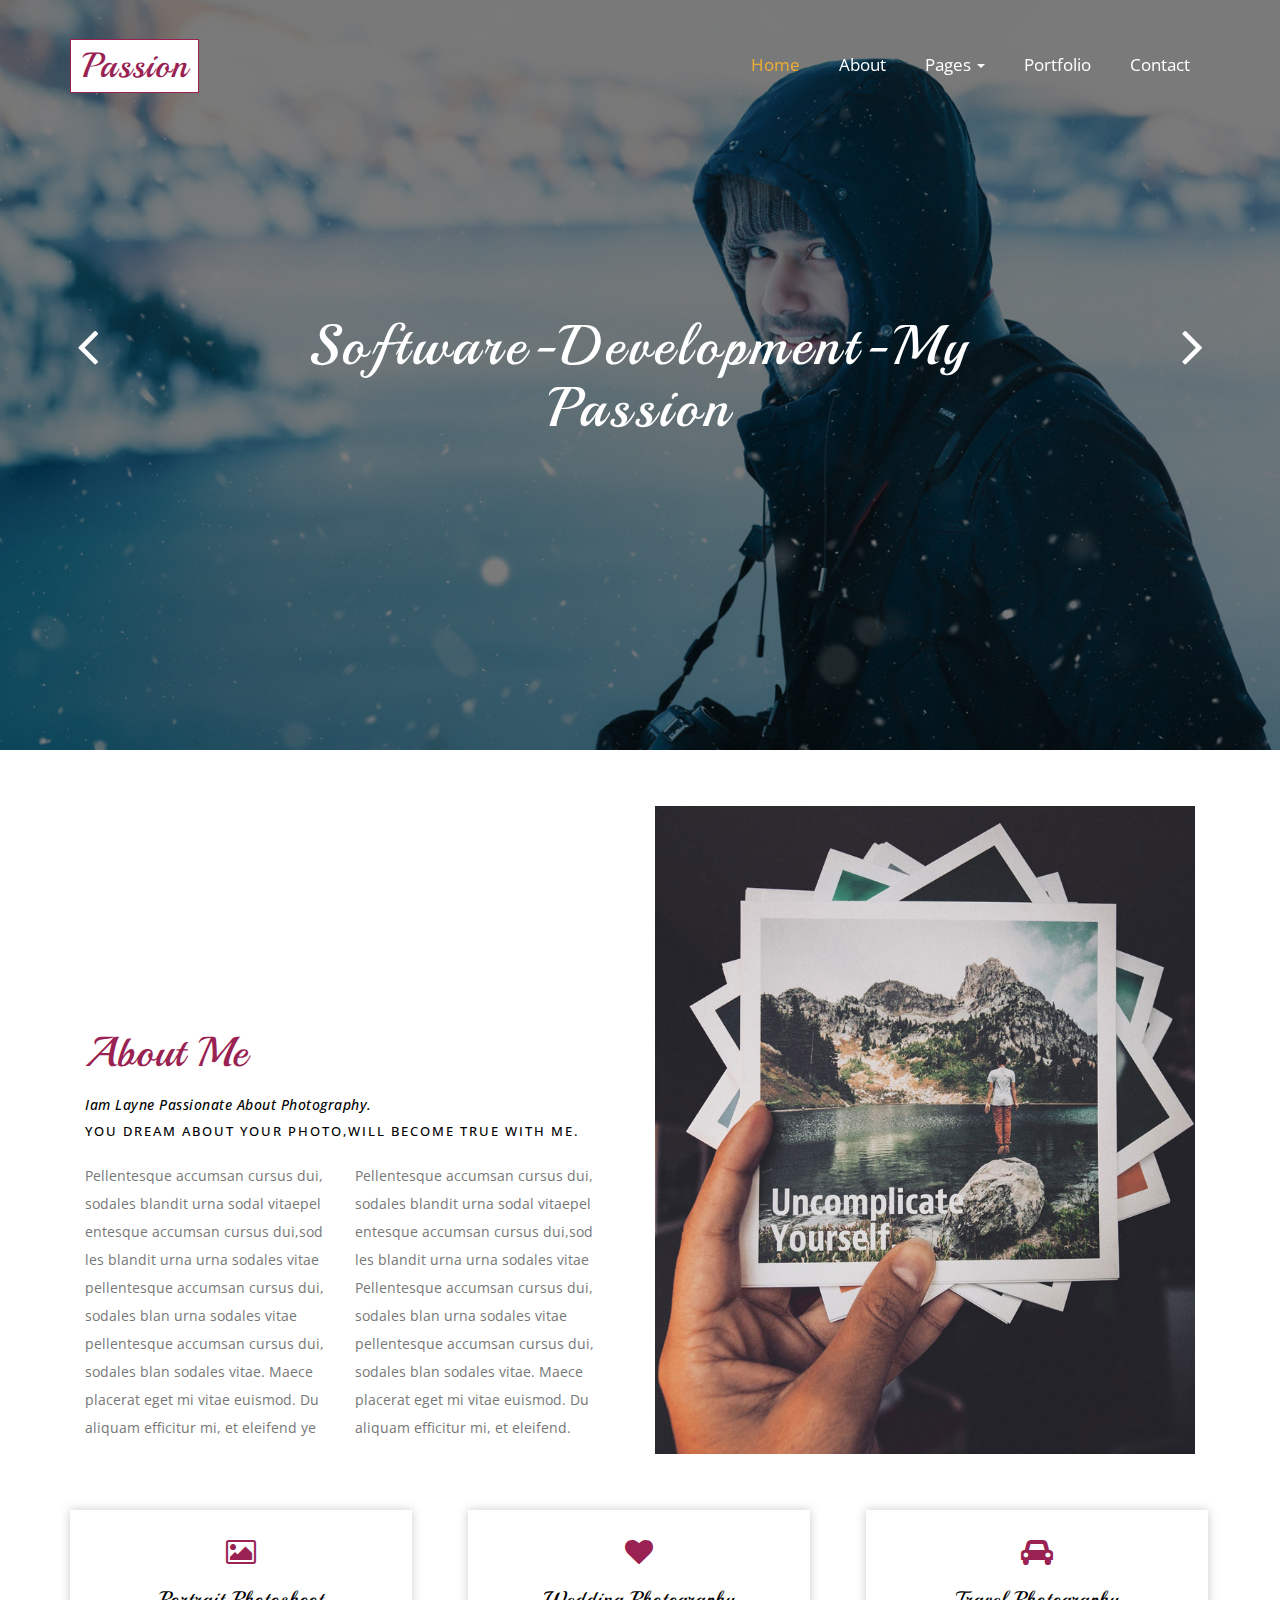
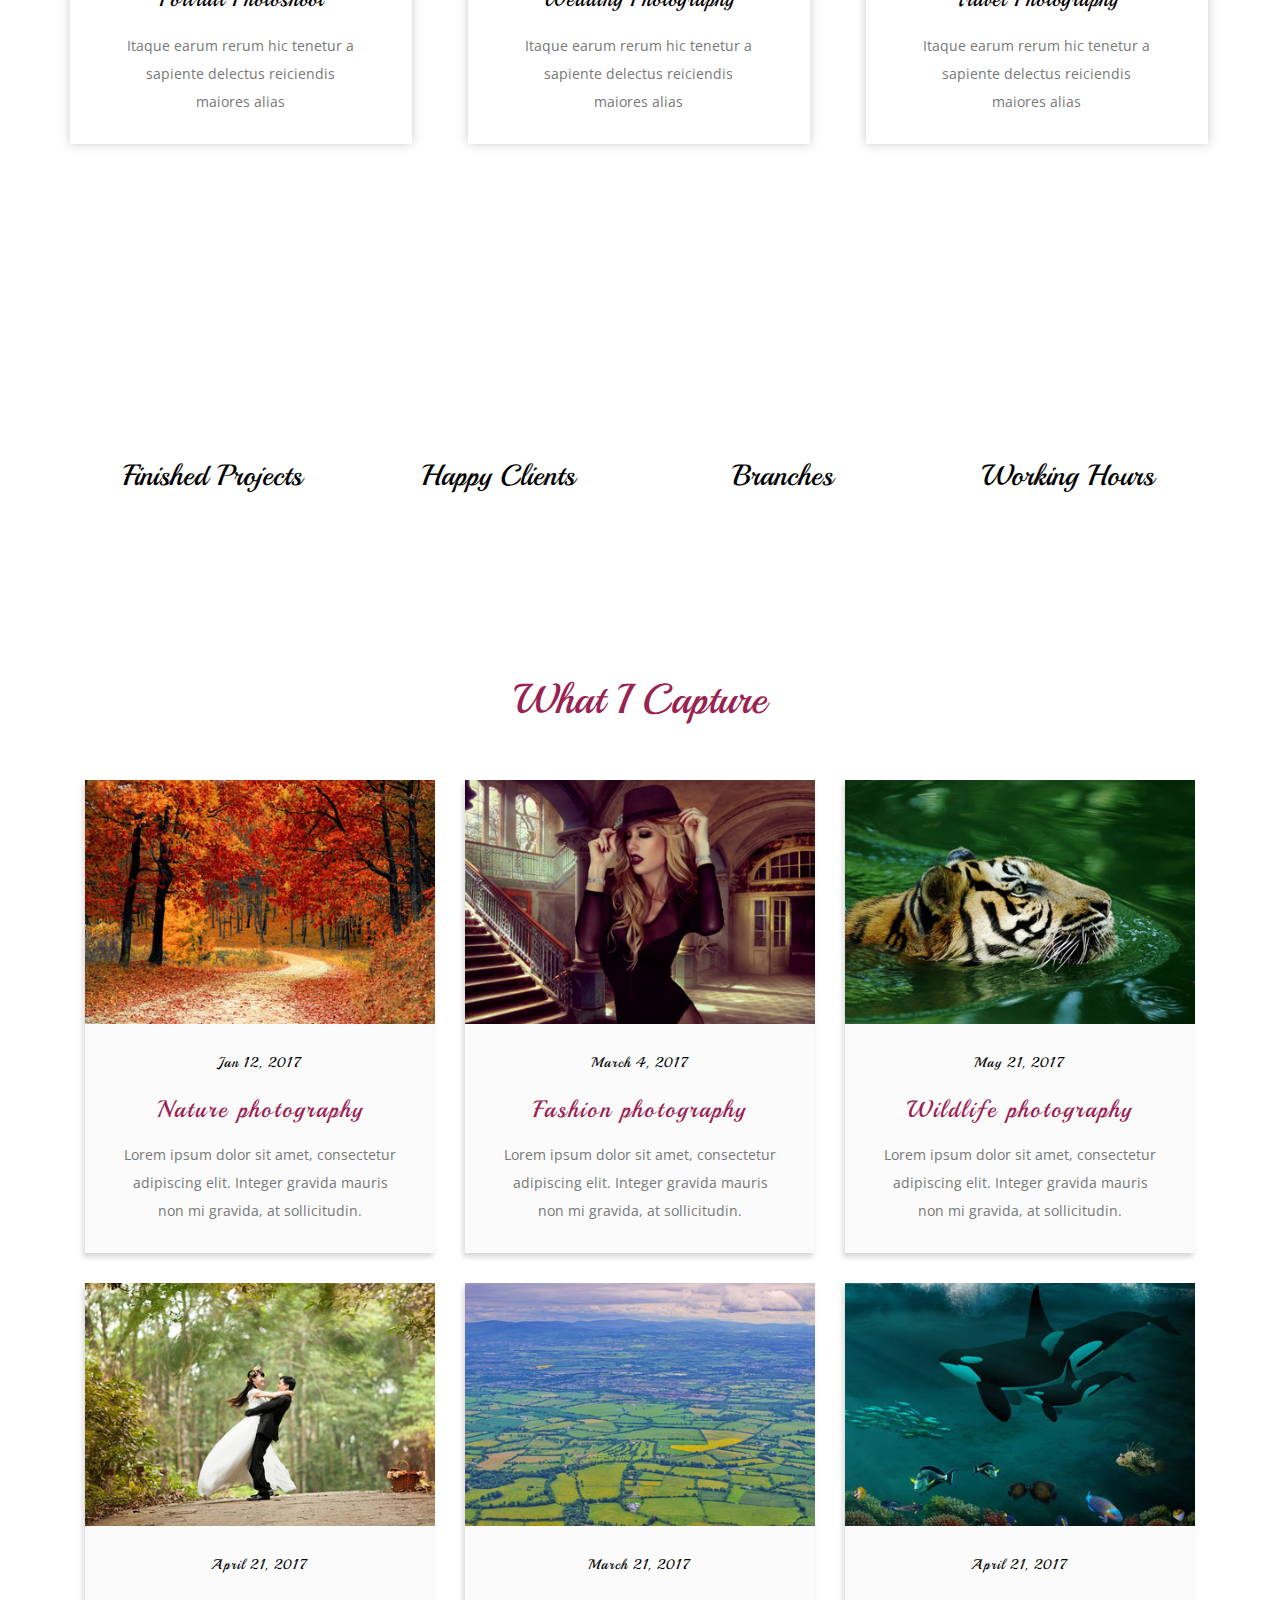
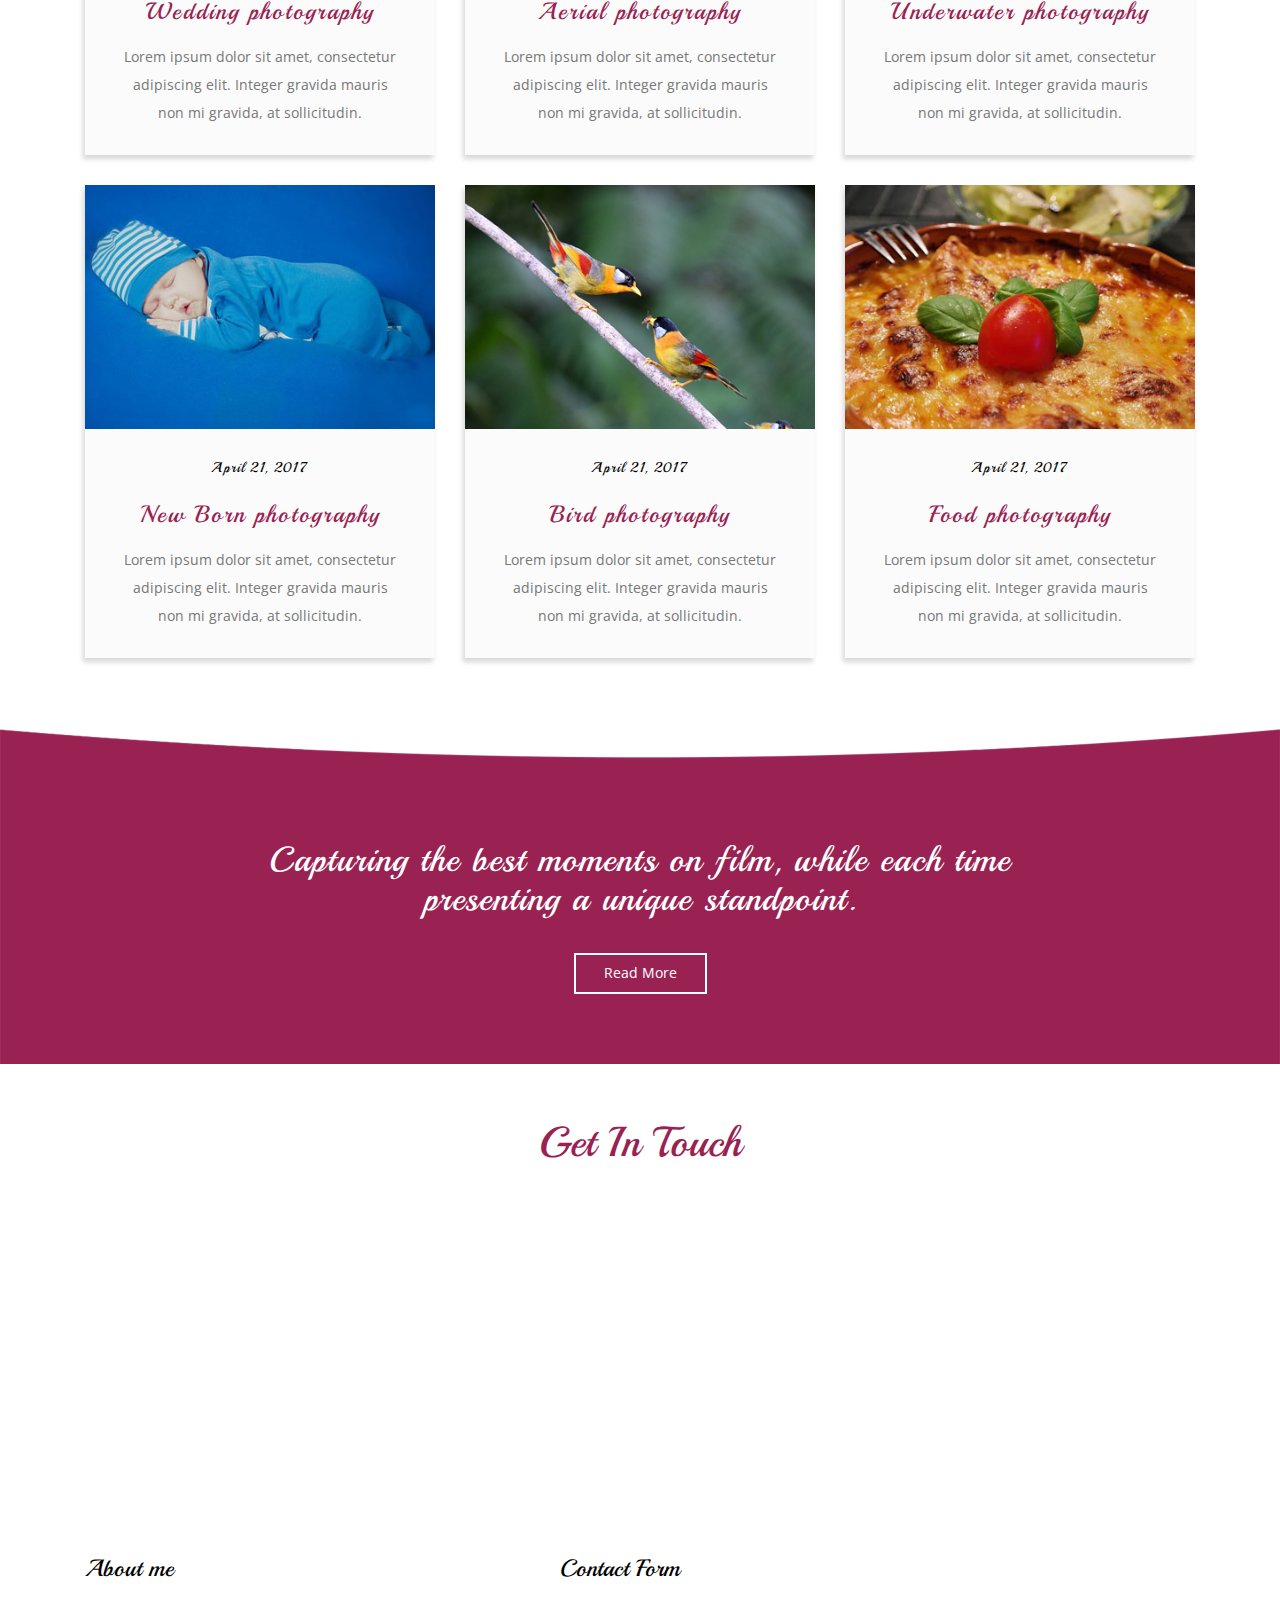
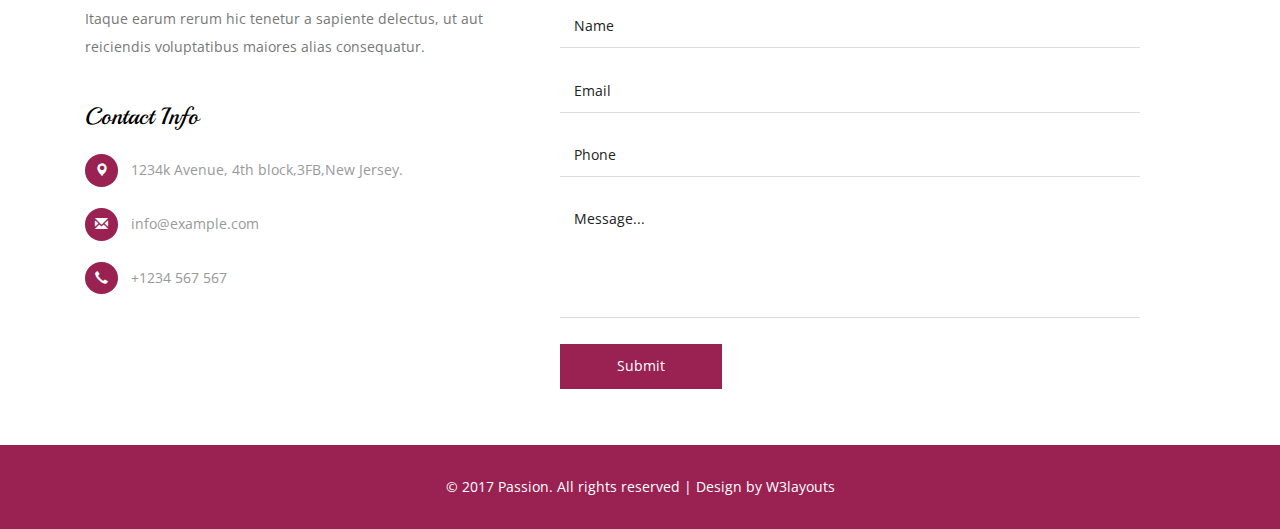
==== commit 4ecdb941: "about page changes" ====
--- a/index.html
+++ b/index.html
@@ -7,7 +7,7 @@
 <!DOCTYPE html>
 <html lang="en">
 <head>
-	<title>Passion a Personal Category Bootstrap Responsive website Template | Home :: w3layouts</title>
+	<title>Roberto vasquez Software Engineer</title>
 	<meta name="viewport" content="width=device-width, initial-scale=1">
 	<meta http-equiv="Content-Type" content="text/html; charset=utf-8" />
 	<meta name="keywords" content="Passion Responsive web template, Bootstrap Web Templates, Flat Web Templates, Android Compatible web template, 
@@ -43,17 +43,17 @@
 			<ul class="slides">
 				<li>
 					<div class="banner-w3text banner-img1">
-						<h4>Photography-my Passion</h4>
+						<h4>Software-Development-my Passion</h4>
 					</div>
 				</li>
 				<li>
 					<div class="banner-w3text banner-img2">
-						<h4>Iam inspired by little moments</h4>
+						<h4>Artificial Intelligence is my conversation</h4>
 					</div>
 				</li>
 				<li>
 					<div class="banner-w3text banner-img3">
-						<h4>photography is my conversation</h4>
+						<h4>Iam inspired by the community</h4>
 					</div>
 				</li>
 			</ul>
@@ -386,4 +386,4 @@
 	<!-- Placed at the end of the document so the pages load faster -->
 	<script src="js/bootstrap.js"></script>
 </body>
-</html>+</html>
